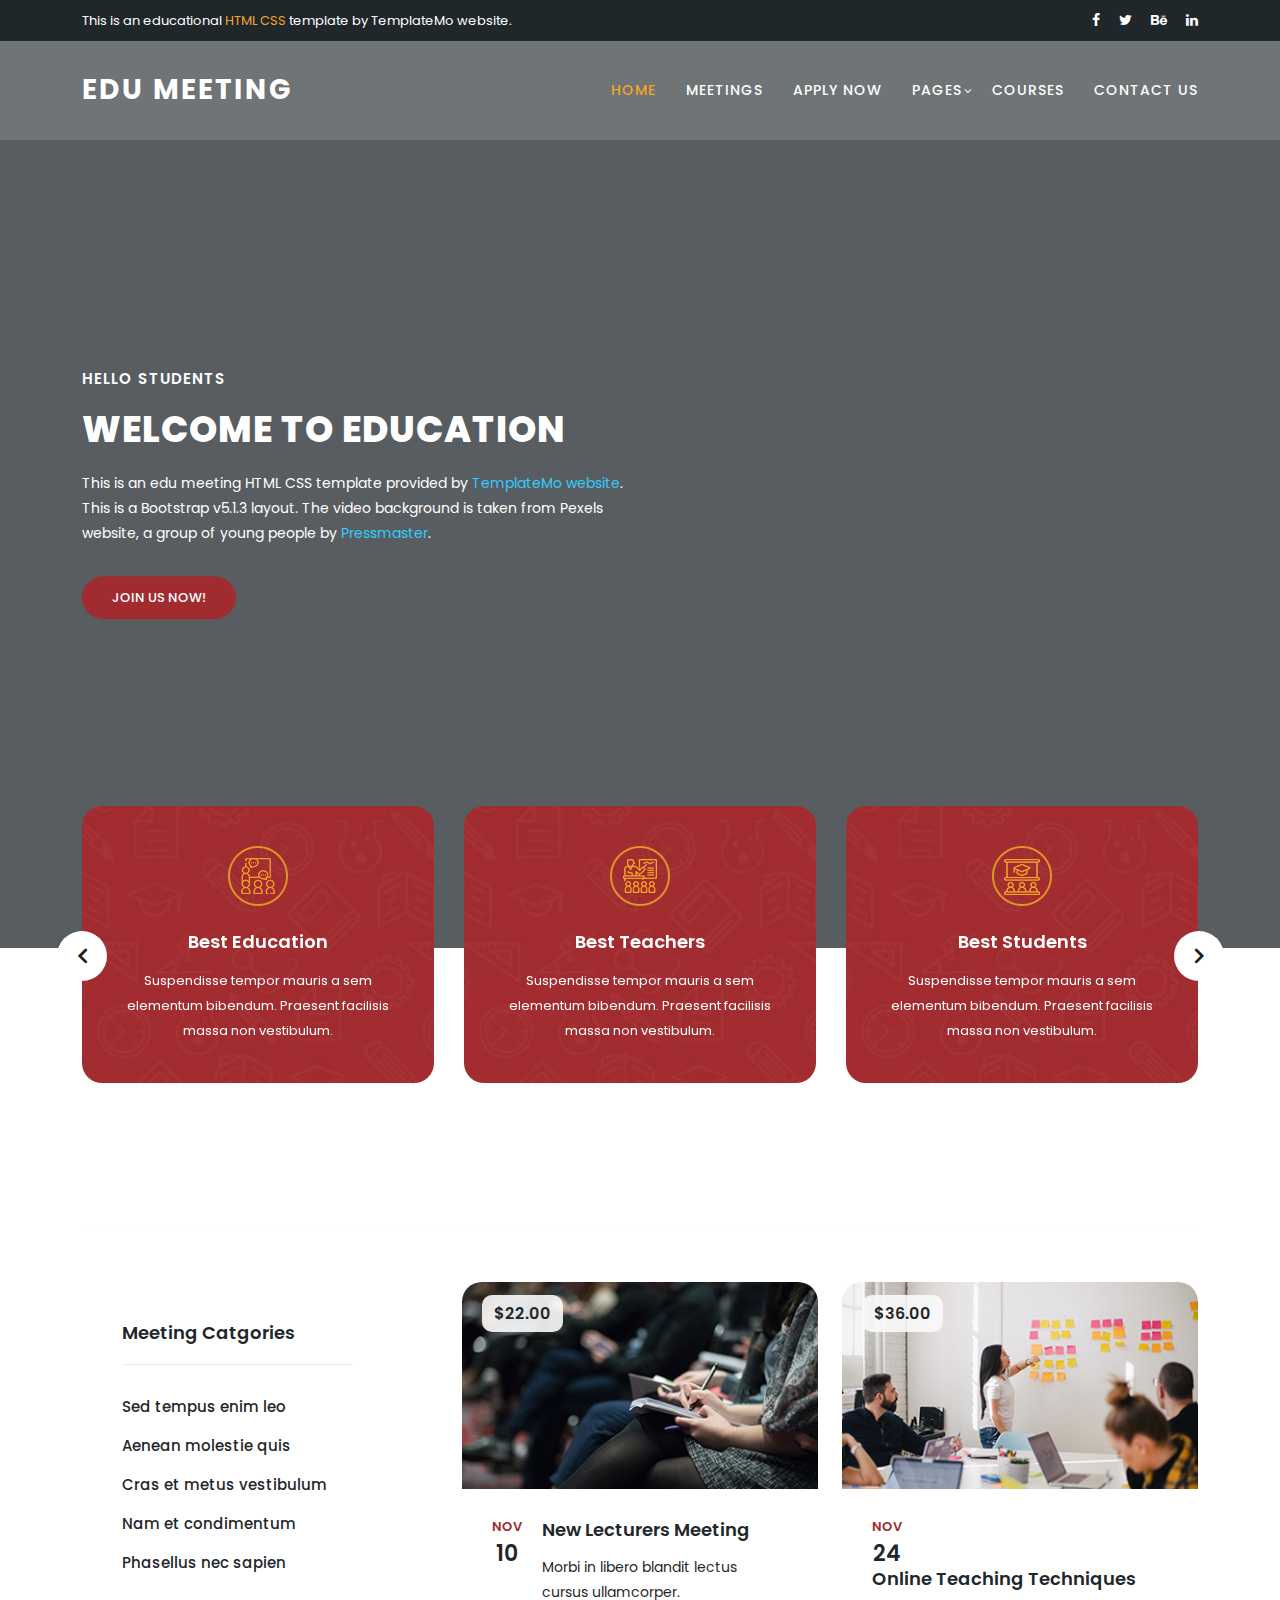
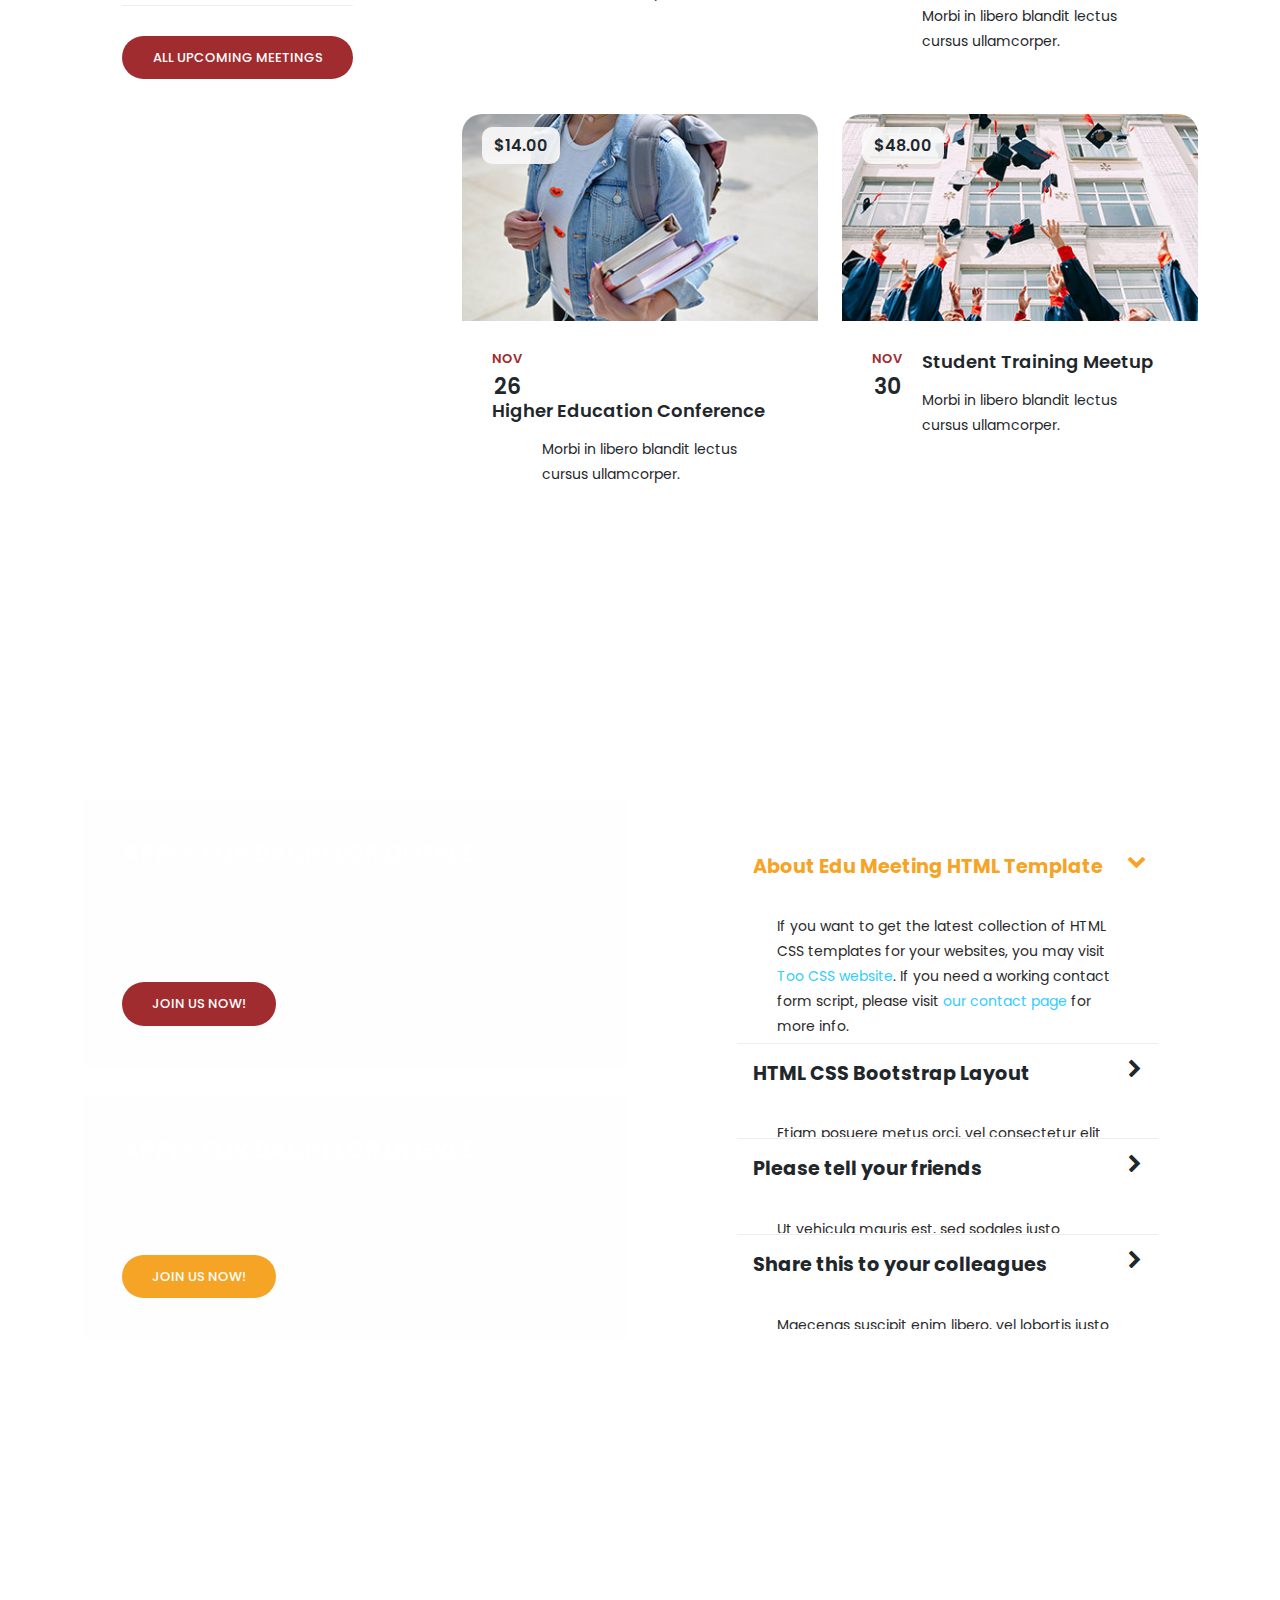
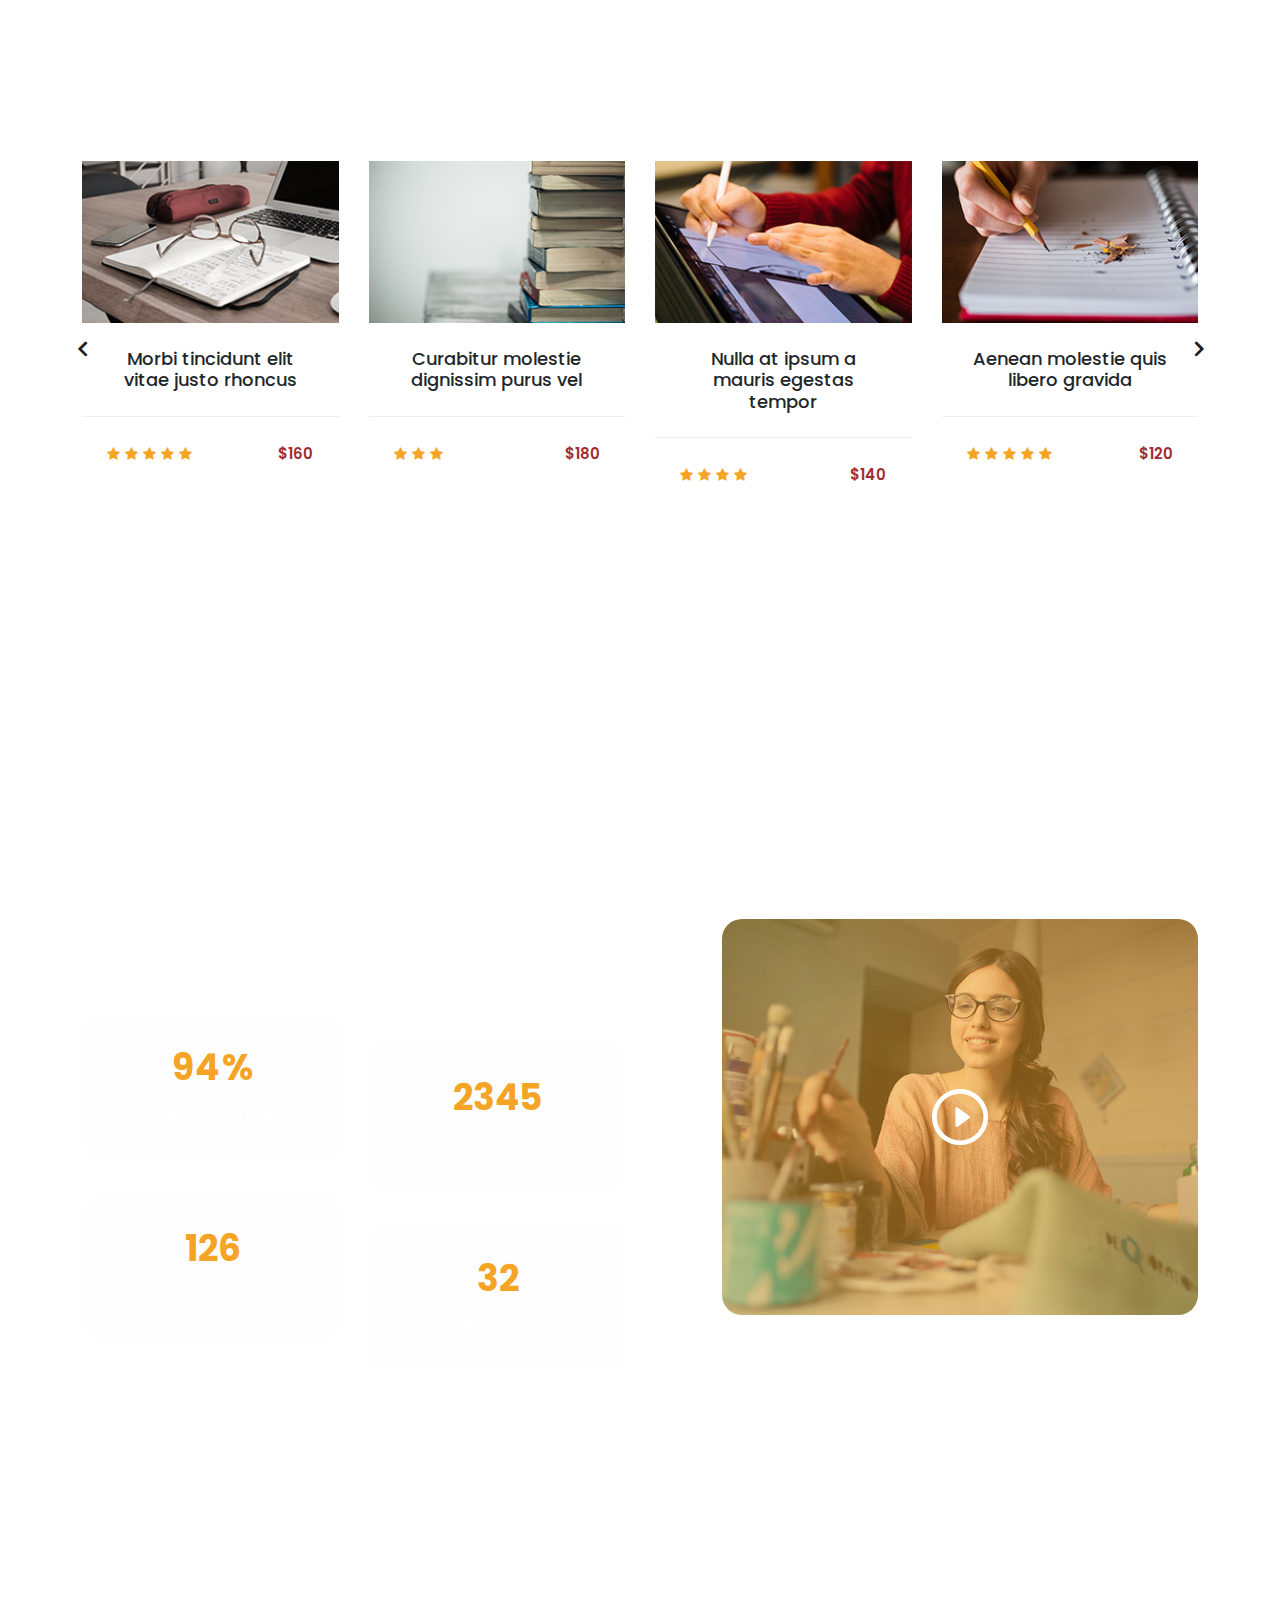
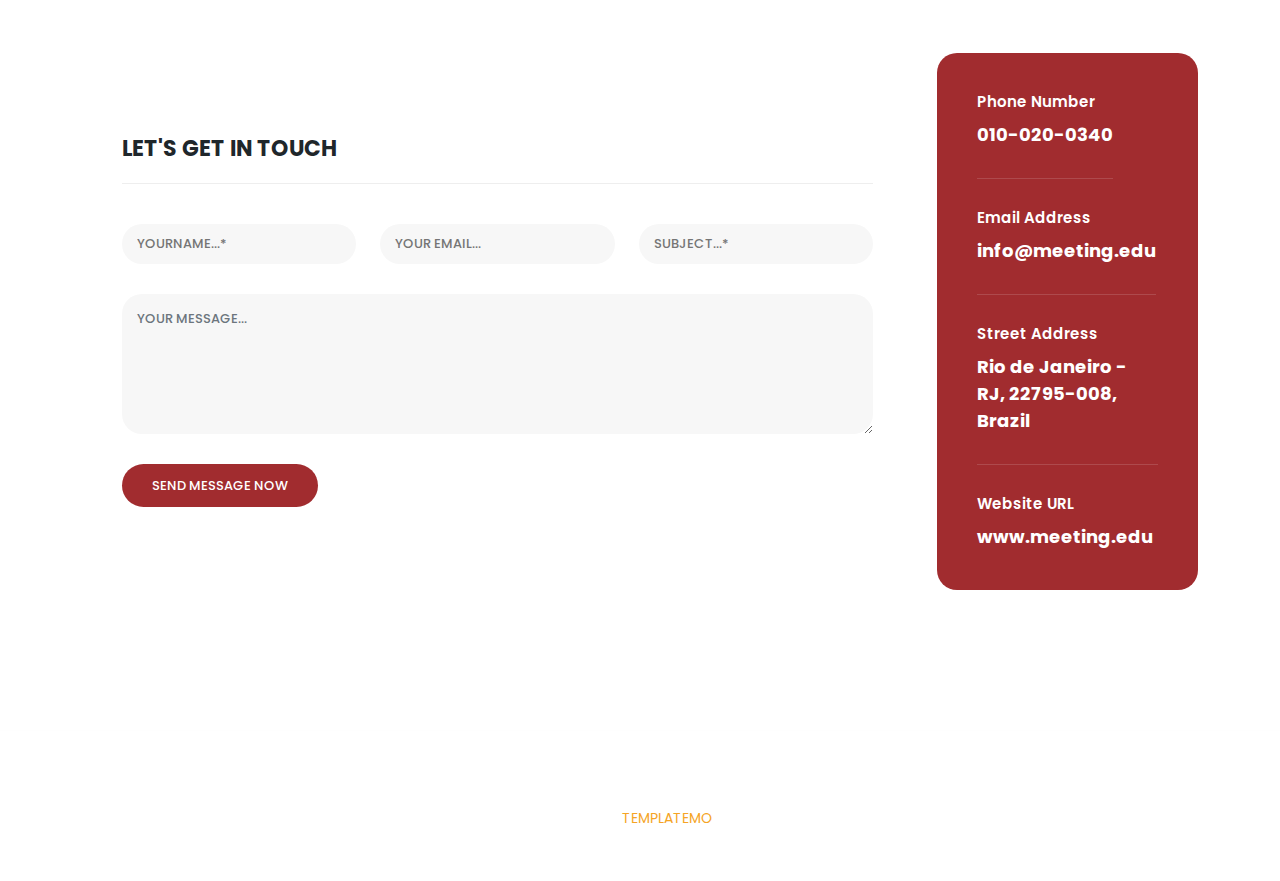
==== index.html @ bbaeaa60 "premier" ====
<!DOCTYPE html>
<html lang="en">

  <head>

    <meta charset="utf-8">
    <meta name="viewport" content="width=device-width, initial-scale=1, shrink-to-fit=no">
    <meta name="description" content="">
    <meta name="author" content="TemplateMo">
    <link href="https://fonts.googleapis.com/css?family=Poppins:100,200,300,400,500,600,700,800,900" rel="stylesheet">

    <title>Education Meeting HTML5 Template</title>

    <!-- Bootstrap core CSS -->
    <link href="vendor/bootstrap/css/bootstrap.min.css" rel="stylesheet">


    <!-- Additional CSS Files -->
    <link rel="stylesheet" href="assets/css/fontawesome.css">
    <link rel="stylesheet" href="assets/css/templatemo-edu-meeting.css">
    <link rel="stylesheet" href="assets/css/owl.css">
    <link rel="stylesheet" href="assets/css/lightbox.css">
<!--

TemplateMo 569 Edu Meeting

https://templatemo.com/tm-569-edu-meeting

-->
  </head>

<body>

  <!-- Sub Header -->
  <div class="sub-header">
    <div class="container">
      <div class="row">
        <div class="col-lg-8 col-sm-8">
          <div class="left-content">
            <p>This is an educational <em>HTML CSS</em> template by TemplateMo website.</p>
          </div>
        </div>
        <div class="col-lg-4 col-sm-4">
          <div class="right-icons">
            <ul>
              <li><a href="#"><i class="fa fa-facebook"></i></a></li>
              <li><a href="#"><i class="fa fa-twitter"></i></a></li>
              <li><a href="#"><i class="fa fa-behance"></i></a></li>
              <li><a href="#"><i class="fa fa-linkedin"></i></a></li>
            </ul>
          </div>
        </div>
      </div>
    </div>
  </div>

  <!-- ***** Header Area Start ***** -->
  <header class="header-area header-sticky">
      <div class="container">
          <div class="row">
              <div class="col-12">
                  <nav class="main-nav">
                      <!-- ***** Logo Start ***** -->
                      <a href="index.html" class="logo">
                          Edu Meeting
                      </a>
                      <!-- ***** Logo End ***** -->
                      <!-- ***** Menu Start ***** -->
                      <ul class="nav">
                          <li class="scroll-to-section"><a href="#top" class="active">Home</a></li>
                          <li><a href="meetings.html">Meetings</a></li>
                          <li class="scroll-to-section"><a href="#apply">Apply Now</a></li>
                          <li class="has-sub">
                              <a href="javascript:void(0)">Pages</a>
                              <ul class="sub-menu">
                                  <li><a href="meetings.html">Upcoming Meetings</a></li>
                                  <li><a href="meeting-details.html">Meeting Details</a></li>
                              </ul>
                          </li>
                          <li class="scroll-to-section"><a href="#courses">Courses</a></li> 
                          <li class="scroll-to-section"><a href="#contact">Contact Us</a></li> 
                      </ul>        
                      <a class='menu-trigger'>
                          <span>Menu</span>
                      </a>
                      <!-- ***** Menu End ***** -->
                  </nav>
              </div>
          </div>
      </div>
  </header>
  <!-- ***** Header Area End ***** -->

  <!-- ***** Main Banner Area Start ***** -->
  <section class="section main-banner" id="top" data-section="section1">
      <video autoplay muted loop id="bg-video">
          <source src="assets/images/course-video.mp4" type="video/mp4" />
      </video>

      <div class="video-overlay header-text">
          <div class="container">
            <div class="row">
              <div class="col-lg-12">
                <div class="caption">
              <h6>Hello Students</h6>
              <h2>Welcome to Education</h2>
              <p>This is an edu meeting HTML CSS template provided by <a rel="nofollow" href="https://templatemo.com/page/1" target="_blank">TemplateMo website</a>. This is a Bootstrap v5.1.3 layout. The video background is taken from Pexels website, a group of young people by <a rel="nofollow" href="https://www.pexels.com/@pressmaster" target="_blank">Pressmaster</a>.</p>
              <div class="main-button-red">
                  <div class="scroll-to-section"><a href="#contact">Join Us Now!</a></div>
              </div>
          </div>
              </div>
            </div>
          </div>
      </div>
  </section>
  <!-- ***** Main Banner Area End ***** -->

  <section class="services">
    <div class="container">
      <div class="row">
        <div class="col-lg-12">
          <div class="owl-service-item owl-carousel">
          
            <div class="item">
              <div class="icon">
                <img src="assets/images/service-icon-01.png" alt="">
              </div>
              <div class="down-content">
                <h4>Best Education</h4>
                <p>Suspendisse tempor mauris a sem elementum bibendum. Praesent facilisis massa non vestibulum.</p>
              </div>
            </div>
            
            <div class="item">
              <div class="icon">
                <img src="assets/images/service-icon-02.png" alt="">
              </div>
              <div class="down-content">
                <h4>Best Teachers</h4>
                <p>Suspendisse tempor mauris a sem elementum bibendum. Praesent facilisis massa non vestibulum.</p>
              </div>
            </div>
            
            <div class="item">
              <div class="icon">
                <img src="assets/images/service-icon-03.png" alt="">
              </div>
              <div class="down-content">
                <h4>Best Students</h4>
                <p>Suspendisse tempor mauris a sem elementum bibendum. Praesent facilisis massa non vestibulum.</p>
              </div>
            </div>
            
            <div class="item">
              <div class="icon">
                <img src="assets/images/service-icon-02.png" alt="">
              </div>
              <div class="down-content">
                <h4>Online Meeting</h4>
                <p>Suspendisse tempor mauris a sem elementum bibendum. Praesent facilisis massa non vestibulum.</p>
              </div>
            </div>
            
            <div class="item">
              <div class="icon">
                <img src="assets/images/service-icon-03.png" alt="">
              </div>
              <div class="down-content">
                <h4>Best Networking</h4>
                <p>Suspendisse tempor mauris a sem elementum bibendum. Praesent facilisis massa non vestibulum.</p>
              </div>
            </div>
            
          </div>
        </div>
      </div>
    </div>
  </section>

  <section class="upcoming-meetings" id="meetings">
    <div class="container">
      <div class="row">
        <div class="col-lg-12">
          <div class="section-heading">
            <h2>Upcoming Meetings</h2>
          </div>
        </div>
        <div class="col-lg-4">
          <div class="categories">
            <h4>Meeting Catgories</h4>
            <ul>
              <li><a href="#">Sed tempus enim leo</a></li>
              <li><a href="#">Aenean molestie quis</a></li>
              <li><a href="#">Cras et metus vestibulum</a></li>
              <li><a href="#">Nam et condimentum</a></li>
              <li><a href="#">Phasellus nec sapien</a></li>
            </ul>
            <div class="main-button-red">
              <a href="meetings.html">All Upcoming Meetings</a>
            </div>
          </div>
        </div>
        <div class="col-lg-8">
          <div class="row">
            <div class="col-lg-6">
              <div class="meeting-item">
                <div class="thumb">
                  <div class="price">
                    <span>$22.00</span>
                  </div>
                  <a href="meeting-details.html"><img src="assets/images/meeting-01.jpg" alt="New Lecturer Meeting"></a>
                </div>
                <div class="down-content">
                  <div class="date">
                    <h6>Nov <span>10</span></h6>
                  </div>
                  <a href="meeting-details.html"><h4>New Lecturers Meeting</h4></a>
                  <p>Morbi in libero blandit lectus<br>cursus ullamcorper.</p>
                </div>
              </div>
            </div>
            <div class="col-lg-6">
              <div class="meeting-item">
                <div class="thumb">
                  <div class="price">
                    <span>$36.00</span>
                  </div>
                  <a href="meeting-details.html"><img src="assets/images/meeting-02.jpg" alt="Online Teaching"></a>
                </div>
                <div class="down-content">
                  <div class="date">
                    <h6>Nov <span>24</span></h6>
                  </div>
                  <a href="meeting-details.html"><h4>Online Teaching Techniques</h4></a>
                  <p>Morbi in libero blandit lectus<br>cursus ullamcorper.</p>
                </div>
              </div>
            </div>
            <div class="col-lg-6">
              <div class="meeting-item">
                <div class="thumb">
                  <div class="price">
                    <span>$14.00</span>
                  </div>
                  <a href="meeting-details.html"><img src="assets/images/meeting-03.jpg" alt="Higher Education"></a>
                </div>
                <div class="down-content">
                  <div class="date">
                    <h6>Nov <span>26</span></h6>
                  </div>
                  <a href="meeting-details.html"><h4>Higher Education Conference</h4></a>
                  <p>Morbi in libero blandit lectus<br>cursus ullamcorper.</p>
                </div>
              </div>
            </div>
            <div class="col-lg-6">
              <div class="meeting-item">
                <div class="thumb">
                  <div class="price">
                    <span>$48.00</span>
                  </div>
                  <a href="meeting-details.html"><img src="assets/images/meeting-04.jpg" alt="Student Training"></a>
                </div>
                <div class="down-content">
                  <div class="date">
                    <h6>Nov <span>30</span></h6>
                  </div>
                  <a href="meeting-details.html"><h4>Student Training Meetup</h4></a>
                  <p>Morbi in libero blandit lectus<br>cursus ullamcorper.</p>
                </div>
              </div>
            </div>
          </div>
        </div>
      </div>
    </div>
  </section>

  <section class="apply-now" id="apply">
    <div class="container">
      <div class="row">
        <div class="col-lg-6 align-self-center">
          <div class="row">
            <div class="col-lg-12">
              <div class="item">
                <h3>APPLY FOR BACHELOR DEGREE</h3>
                <p>You are allowed to use this edu meeting CSS template for your school or university or business. You can feel free to modify or edit this layout.</p>
                <div class="main-button-red">
                  <div class="scroll-to-section"><a href="#contact">Join Us Now!</a></div>
              </div>
              </div>
            </div>
            <div class="col-lg-12">
              <div class="item">
                <h3>APPLY FOR BACHELOR DEGREE</h3>
                <p>You are not allowed to redistribute the template ZIP file on any other template website. Please contact us for more information.</p>
                <div class="main-button-yellow">
                  <div class="scroll-to-section"><a href="#contact">Join Us Now!</a></div>
              </div>
              </div>
            </div>
          </div>
        </div>
        <div class="col-lg-6">
          <div class="accordions is-first-expanded">
            <article class="accordion">
                <div class="accordion-head">
                    <span>About Edu Meeting HTML Template</span>
                    <span class="icon">
                        <i class="icon fa fa-chevron-right"></i>
                    </span>
                </div>
                <div class="accordion-body">
                    <div class="content">
                        <p>If you want to get the latest collection of HTML CSS templates for your websites, you may visit <a rel="nofollow" href="https://www.toocss.com/" target="_blank">Too CSS website</a>. If you need a working contact form script, please visit <a href="https://templatemo.com/contact" target="_parent">our contact page</a> for more info.</p>
                    </div>
                </div>
            </article>
            <article class="accordion">
                <div class="accordion-head">
                    <span>HTML CSS Bootstrap Layout</span>
                    <span class="icon">
                        <i class="icon fa fa-chevron-right"></i>
                    </span>
                </div>
                <div class="accordion-body">
                    <div class="content">
                        <p>Etiam posuere metus orci, vel consectetur elit imperdiet eu. Cras ipsum magna, maximus at semper sit amet, eleifend eget neque. Nunc facilisis quam purus, sed vulputate augue interdum vitae. Aliquam a elit massa.<br><br>
                        Nulla malesuada elit lacus, ac ultricies massa varius sed. Etiam eu metus eget nibh consequat aliquet. Proin fringilla, quam at euismod porttitor, odio odio tempus ligula, ut feugiat ex erat nec mauris. Donec viverra velit eget lectus sollicitudin tincidunt.</p>
                    </div>
                </div>
            </article>
            <article class="accordion">
                <div class="accordion-head">
                    <span>Please tell your friends</span>
                    <span class="icon">
                        <i class="icon fa fa-chevron-right"></i>
                    </span>
                </div>
                <div class="accordion-body">
                    <div class="content">
                        <p>Ut vehicula mauris est, sed sodales justo rhoncus eu. Morbi porttitor quam velit, at ullamcorper justo suscipit sit amet. Quisque at suscipit mi, non efficitur velit.<br><br>
                        Cras et tortor semper, placerat eros sit amet, porta est. Mauris porttitor sapien et quam volutpat luctus. Nullam sodales ipsum ac neque ultricies varius.</p>
                    </div>
                </div>
            </article>
            <article class="accordion last-accordion">
                <div class="accordion-head">
                    <span>Share this to your colleagues</span>
                    <span class="icon">
                        <i class="icon fa fa-chevron-right"></i>
                    </span>
                </div>
                <div class="accordion-body">
                    <div class="content">
                        <p>Maecenas suscipit enim libero, vel lobortis justo condimentum id. Interdum et malesuada fames ac ante ipsum primis in faucibus.<br><br>
                        Sed eleifend metus sit amet magna tristique, posuere laoreet arcu semper. Nulla pellentesque ut tortor sit amet maximus. In eu libero ullamcorper, semper nisi quis, convallis nisi.</p>
                    </div>
                </div>
            </article>
        </div>
        </div>
      </div>
    </div>
  </section>

  <section class="our-courses" id="courses">
    <div class="container">
      <div class="row">
        <div class="col-lg-12">
          <div class="section-heading">
            <h2>Our Popular Courses</h2>
          </div>
        </div>
        <div class="col-lg-12">
          <div class="owl-courses-item owl-carousel">
            <div class="item">
              <img src="assets/images/course-01.jpg" alt="Course One">
              <div class="down-content">
                <h4>Morbi tincidunt elit vitae justo rhoncus</h4>
                <div class="info">
                  <div class="row">
                    <div class="col-8">
                      <ul>
                        <li><i class="fa fa-star"></i></li>
                        <li><i class="fa fa-star"></i></li>
                        <li><i class="fa fa-star"></i></li>
                        <li><i class="fa fa-star"></i></li>
                        <li><i class="fa fa-star"></i></li>
                      </ul>
                    </div>
                    <div class="col-4">
                       <span>$160</span>
                    </div>
                  </div>
                </div>
              </div>
            </div>
            <div class="item">
              <img src="assets/images/course-02.jpg" alt="Course Two">
              <div class="down-content">
                <h4>Curabitur molestie dignissim purus vel</h4>
                <div class="info">
                  <div class="row">
                    <div class="col-8">
                      <ul>
                        <li><i class="fa fa-star"></i></li>
                        <li><i class="fa fa-star"></i></li>
                        <li><i class="fa fa-star"></i></li>
                      </ul>
                    </div>
                    <div class="col-4">
                       <span>$180</span>
                    </div>
                  </div>
                </div>
              </div>
            </div>
            <div class="item">
              <img src="assets/images/course-03.jpg" alt="">
              <div class="down-content">
                <h4>Nulla at ipsum a mauris egestas tempor</h4>
                <div class="info">
                  <div class="row">
                    <div class="col-8">
                      <ul>
                        <li><i class="fa fa-star"></i></li>
                        <li><i class="fa fa-star"></i></li>
                        <li><i class="fa fa-star"></i></li>
                        <li><i class="fa fa-star"></i></li>
                      </ul>
                    </div>
                    <div class="col-4">
                       <span>$140</span>
                    </div>
                  </div>
                </div>
              </div>
            </div>
            <div class="item">
              <img src="assets/images/course-04.jpg" alt="">
              <div class="down-content">
                <h4>Aenean molestie quis libero gravida</h4>
                <div class="info">
                  <div class="row">
                    <div class="col-8">
                      <ul>
                        <li><i class="fa fa-star"></i></li>
                        <li><i class="fa fa-star"></i></li>
                        <li><i class="fa fa-star"></i></li>
                        <li><i class="fa fa-star"></i></li>
                        <li><i class="fa fa-star"></i></li>
                      </ul>
                    </div>
                    <div class="col-4">
                       <span>$120</span>
                    </div>
                  </div>
                </div>
              </div>
            </div>
            <div class="item">
              <img src="assets/images/course-01.jpg" alt="">
              <div class="down-content">
                <h4>Lorem ipsum dolor sit amet adipiscing elit</h4>
                <div class="info">
                  <div class="row">
                    <div class="col-8">
                      <ul>
                        <li><i class="fa fa-star"></i></li>
                        <li><i class="fa fa-star"></i></li>
                        <li><i class="fa fa-star"></i></li>
                        <li><i class="fa fa-star"></i></li>
                        <li><i class="fa fa-star"></i></li>
                      </ul>
                    </div>
                    <div class="col-4">
                       <span>$250</span>
                    </div>
                  </div>
                </div>
              </div>
            </div>
            <div class="item">
              <img src="assets/images/course-02.jpg" alt="">
              <div class="down-content">
                <h4>TemplateMo is the best website for Free CSS</h4>
                <div class="info">
                  <div class="row">
                    <div class="col-8">
                      <ul>
                        <li><i class="fa fa-star"></i></li>
                        <li><i class="fa fa-star"></i></li>
                        <li><i class="fa fa-star"></i></li>
                        <li><i class="fa fa-star"></i></li>
                        <li><i class="fa fa-star"></i></li>
                      </ul>
                    </div>
                    <div class="col-4">
                       <span>$270</span>
                    </div>
                  </div>
                </div>
              </div>
            </div>
            <div class="item">
              <img src="assets/images/course-03.jpg" alt="">
              <div class="down-content">
                <h4>Web Design Templates at your finger tips</h4>
                <div class="info">
                  <div class="row">
                    <div class="col-8">
                      <ul>
                        <li><i class="fa fa-star"></i></li>
                        <li><i class="fa fa-star"></i></li>
                        <li><i class="fa fa-star"></i></li>
                        <li><i class="fa fa-star"></i></li>
                        <li><i class="fa fa-star"></i></li>
                      </ul>
                    </div>
                    <div class="col-4">
                       <span>$340</span>
                    </div>
                  </div>
                </div>
              </div>
            </div>
            <div class="item">
              <img src="assets/images/course-04.jpg" alt="">
              <div class="down-content">
                <h4>Please visit our website again</h4>
                <div class="info">
                  <div class="row">
                    <div class="col-8">
                      <ul>
                        <li><i class="fa fa-star"></i></li>
                        <li><i class="fa fa-star"></i></li>
                        <li><i class="fa fa-star"></i></li>
                        <li><i class="fa fa-star"></i></li>
                        <li><i class="fa fa-star"></i></li>
                      </ul>
                    </div>
                    <div class="col-4">
                       <span>$360</span>
                    </div>
                  </div>
                </div>
              </div>
            </div>
            <div class="item">
              <img src="assets/images/course-01.jpg" alt="">
              <div class="down-content">
                <h4>Responsive HTML Templates for you</h4>
                <div class="info">
                  <div class="row">
                    <div class="col-8">
                      <ul>
                        <li><i class="fa fa-star"></i></li>
                        <li><i class="fa fa-star"></i></li>
                        <li><i class="fa fa-star"></i></li>
                        <li><i class="fa fa-star"></i></li>
                        <li><i class="fa fa-star"></i></li>
                      </ul>
                    </div>
                    <div class="col-4">
                       <span>$400</span>
                    </div>
                  </div>
                </div>
              </div>
            </div>
            <div class="item">
              <img src="assets/images/course-02.jpg" alt="">
              <div class="down-content">
                <h4>Download Free CSS Layouts for your business</h4>
                <div class="info">
                  <div class="row">
                    <div class="col-8">
                      <ul>
                        <li><i class="fa fa-star"></i></li>
                        <li><i class="fa fa-star"></i></li>
                        <li><i class="fa fa-star"></i></li>
                        <li><i class="fa fa-star"></i></li>
                        <li><i class="fa fa-star"></i></li>
                      </ul>
                    </div>
                    <div class="col-4">
                       <span>$430</span>
                    </div>
                  </div>
                </div>
              </div>
            </div>
            <div class="item">
              <img src="assets/images/course-03.jpg" alt="">
              <div class="down-content">
                <h4>Morbi in libero blandit lectus cursus</h4>
                <div class="info">
                  <div class="row">
                    <div class="col-8">
                      <ul>
                        <li><i class="fa fa-star"></i></li>
                        <li><i class="fa fa-star"></i></li>
                        <li><i class="fa fa-star"></i></li>
                        <li><i class="fa fa-star"></i></li>
                        <li><i class="fa fa-star"></i></li>
                      </ul>
                    </div>
                    <div class="col-4">
                       <span>$480</span>
                    </div>
                  </div>
                </div>
              </div>
            </div>
            <div class="item">
              <img src="assets/images/course-04.jpg" alt="">
              <div class="down-content">
                <h4>Curabitur molestie dignissim purus</h4>
                <div class="info">
                  <div class="row">
                    <div class="col-8">
                      <ul>
                        <li><i class="fa fa-star"></i></li>
                        <li><i class="fa fa-star"></i></li>
                        <li><i class="fa fa-star"></i></li>
                        <li><i class="fa fa-star"></i></li>
                        <li><i class="fa fa-star"></i></li>
                      </ul>
                    </div>
                    <div class="col-4">
                       <span>$560</span>
                    </div>
                  </div>
                </div>
              </div>
            </div>
          </div>
        </div>
      </div>
    </div>
  </section>

  <section class="our-facts">
    <div class="container">
      <div class="row">
        <div class="col-lg-6">
          <div class="row">
            <div class="col-lg-12">
              <h2>A Few Facts About Our University</h2>
            </div>
            <div class="col-lg-6">
              <div class="row">
                <div class="col-12">
                  <div class="count-area-content percentage">
                    <div class="count-digit">94</div>
                    <div class="count-title">Succesed Students</div>
                  </div>
                </div>
                <div class="col-12">
                  <div class="count-area-content">
                    <div class="count-digit">126</div>
                    <div class="count-title">Current Teachers</div>
                  </div>
                </div>
              </div>
            </div>
            <div class="col-lg-6">
              <div class="row">
                <div class="col-12">
                  <div class="count-area-content new-students">
                    <div class="count-digit">2345</div>
                    <div class="count-title">New Students</div>
                  </div>
                </div> 
                <div class="col-12">
                  <div class="count-area-content">
                    <div class="count-digit">32</div>
                    <div class="count-title">Awards</div>
                  </div>
                </div>
              </div>
            </div>
          </div>
        </div> 
        <div class="col-lg-6 align-self-center">
          <div class="video">
            <a href="https://www.youtube.com/watch?v=HndV87XpkWg" target="_blank"><img src="assets/images/play-icon.png" alt=""></a>
          </div>
        </div>
      </div>
    </div>
  </section>

  <section class="contact-us" id="contact">
    <div class="container">
      <div class="row">
        <div class="col-lg-9 align-self-center">
          <div class="row">
            <div class="col-lg-12">
              <form id="contact" action="" method="post">
                <div class="row">
                  <div class="col-lg-12">
                    <h2>Let's get in touch</h2>
                  </div>
                  <div class="col-lg-4">
                    <fieldset>
                      <input name="name" type="text" id="name" placeholder="YOURNAME...*" required="">
                    </fieldset>
                  </div>
                  <div class="col-lg-4">
                    <fieldset>
                    <input name="email" type="text" id="email" pattern="[^ @]*@[^ @]*" placeholder="YOUR EMAIL..." required="">
                  </fieldset>
                  </div>
                  <div class="col-lg-4">
                    <fieldset>
                      <input name="subject" type="text" id="subject" placeholder="SUBJECT...*" required="">
                    </fieldset>
                  </div>
                  <div class="col-lg-12">
                    <fieldset>
                      <textarea name="message" type="text" class="form-control" id="message" placeholder="YOUR MESSAGE..." required=""></textarea>
                    </fieldset>
                  </div>
                  <div class="col-lg-12">
                    <fieldset>
                      <button type="submit" id="form-submit" class="button">SEND MESSAGE NOW</button>
                    </fieldset>
                  </div>
                </div>
              </form>
            </div>
          </div>
        </div>
        <div class="col-lg-3">
          <div class="right-info">
            <ul>
              <li>
                <h6>Phone Number</h6>
                <span>010-020-0340</span>
              </li>
              <li>
                <h6>Email Address</h6>
                <span>info@meeting.edu</span>
              </li>
              <li>
                <h6>Street Address</h6>
                <span>Rio de Janeiro - RJ, 22795-008, Brazil</span>
              </li>
              <li>
                <h6>Website URL</h6>
                <span>www.meeting.edu</span>
              </li>
            </ul>
          </div>
        </div>
      </div>
    </div>
    <div class="footer">
      <p>Copyright © 2022 Edu Meeting Co., Ltd. All Rights Reserved. 
          <br>Design: <a href="https://templatemo.com" target="_parent" title="free css templates">TemplateMo</a></p>
    </div>
  </section>

  <!-- Scripts -->
  <!-- Bootstrap core JavaScript -->
    <script src="vendor/jquery/jquery.min.js"></script>
    <script src="vendor/bootstrap/js/bootstrap.bundle.min.js"></script>

    <script src="assets/js/isotope.min.js"></script>
    <script src="assets/js/owl-carousel.js"></script>
    <script src="assets/js/lightbox.js"></script>
    <script src="assets/js/tabs.js"></script>
    <script src="assets/js/video.js"></script>
    <script src="assets/js/slick-slider.js"></script>
    <script src="assets/js/custom.js"></script>
    <script>
        //according to loftblog tut
        $('.nav li:first').addClass('active');

        var showSection = function showSection(section, isAnimate) {
          var
          direction = section.replace(/#/, ''),
          reqSection = $('.section').filter('[data-section="' + direction + '"]'),
          reqSectionPos = reqSection.offset().top - 0;

          if (isAnimate) {
            $('body, html').animate({
              scrollTop: reqSectionPos },
            800);
          } else {
            $('body, html').scrollTop(reqSectionPos);
          }

        };

        var checkSection = function checkSection() {
          $('.section').each(function () {
            var
            $this = $(this),
            topEdge = $this.offset().top - 80,
            bottomEdge = topEdge + $this.height(),
            wScroll = $(window).scrollTop();
            if (topEdge < wScroll && bottomEdge > wScroll) {
              var
              currentId = $this.data('section'),
              reqLink = $('a').filter('[href*=\\#' + currentId + ']');
              reqLink.closest('li').addClass('active').
              siblings().removeClass('active');
            }
          });
        };

        $('.main-menu, .responsive-menu, .scroll-to-section').on('click', 'a', function (e) {
          e.preventDefault();
          showSection($(this).attr('href'), true);
        });

        $(window).scroll(function () {
          checkSection();
        });
    </script>
</body>

</body>
</html>
---- assets/css/templatemo-edu-meeting.css ----
/*

TemplateMo 569 Edu Meeting

https://templatemo.com/tm-569-edu-meeting

*/

/* ---------------------------------------------
Table of contents
------------------------------------------------
01. font & reset css
02. reset
03. global styles
04. header
05. banner
06. features
07. testimonials
08. contact
09. footer
10. preloader
11. search
12. portfolio

--------------------------------------------- */
/* 
---------------------------------------------
font & reset css
--------------------------------------------- 
*/
@import url("https://fonts.googleapis.com/css?family=Poppins:100,200,300,400,500,600,700,800,900");
/* 
---------------------------------------------
reset
--------------------------------------------- 
*/
html, body, div, span, applet, object, iframe, h1, h2, h3, h4, h5, h6, p, blockquote, div
pre, a, abbr, acronym, address, big, cite, code, del, dfn, em, font, img, ins, kbd, q,
s, samp, small, strike, strong, sub, sup, tt, var, b, u, i, center, dl, dt, dd, ol, ul, li,
figure, header, nav, section, article, aside, footer, figcaption {
  margin: 0;
  padding: 0;
  border: 0;
  outline: 0;
}

.clearfix:after {
  content: ".";
  display: block;
  clear: both;
  visibility: hidden;
  line-height: 0;
  height: 0;
}

.clearfix {
  display: inline-block;
}

html[xmlns] .clearfix {
  display: block;
}

* html .clearfix {
  height: 1%;
}

ul, li {
  padding: 0;
  margin: 0;
  list-style: none;
}

header, nav, section, article, aside, footer, hgroup {
  display: block;
}

* {
  box-sizing: border-box;
}

html, body {
  font-family: 'Poppins', sans-serif;
  font-weight: 400;
  background-color: #fff;
  font-size: 16px;
  -ms-text-size-adjust: 100%;
  -webkit-font-smoothing: antialiased;
  -moz-osx-font-smoothing: grayscale;
}

a {
  text-decoration: none !important;
  color: #3CF;
}

a:hover {
	color: #FC3;
}

h1, h2, h3, h4, h5, h6 {
  margin-top: 0px;
  margin-bottom: 0px;
}

ul {
  margin-bottom: 0px;
}

p {
  font-size: 14px;
  line-height: 25px;
  color: #2a2a2a;
}

img {
  width: 100%;
  overflow: hidden;
}

/* 
---------------------------------------------
global styles
--------------------------------------------- 
*/
html,
body {
  background: #fff;
  font-family: 'Poppins', sans-serif;
}

::selection {
  background: #f5a425;
  color: #fff;
}

::-moz-selection {
  background: #f5a425;
  color: #fff;
}

@media (max-width: 991px) {
  html, body {
    overflow-x: hidden;
  }
  .mobile-top-fix {
    margin-top: 30px;
    margin-bottom: 0px;
  }
  .mobile-bottom-fix {
    margin-bottom: 30px;
  }
  .mobile-bottom-fix-big {
    margin-bottom: 60px;
  }
}

.main-button-red a {
  font-size: 13px;
  color: #fff;
  background-color: #a12c2f;
  padding: 12px 30px;
  display: inline-block;
  border-radius: 22px;
  font-weight: 500;
  text-transform: uppercase;
  transition: all .3s;
}

.main-button-red a:hover {
  opacity: 0.9;
}

.main-button-yellow a {
  font-size: 13px;
  color: #fff;
  background-color: #f5a425;
  padding: 12px 30px;
  display: inline-block;
  border-radius: 22px;
  font-weight: 500;
  text-transform: uppercase;
  transition: all .3s;
}

.main-button-yellow a:hover {
  opacity: 0.9;
}

.section-heading h2 {
  line-height: 40px;
  margin-top: 0px;
  margin-bottom: 50px; 
  padding-bottom: 20px;
  border-bottom: 1px solid rgba(250,250,250,0.15);
  font-size: 22px;
  font-weight: 700;
  text-transform: uppercase;
  color: #fff;
}


/* 
---------------------------------------------
header
--------------------------------------------- 
*/

.sub-header {
  background-color: #1f272b;
  position: relative;
  z-index: 1111;
}

.sub-header .left-content p {
  color: #fff;
  padding: 8px 0px;
  font-size: 13px;
}

.sub-header .right-icons {
  text-align: right;
  padding: 8px 0px;
}

.sub-header .right-icons ul li {
  display: inline-block;
  margin-left: 15px;
}

.sub-header .right-icons ul li a {
  color: #fff;
  font-size: 14px;
  transition: all .3s;
}

.sub-header .right-icons ul li a:hover {
  color: #f5a425;
}

.sub-header .left-content p em {
   font-style: normal;
   color: #f5a425;
}

.background-header {
  background-color: #fff!important;
  height: 80px!important;
  position: fixed!important;
  top: 0!important;
  left: 0;
  right: 0;
  box-shadow: 0px 0px 10px rgba(0,0,0,0.15)!important;
}

.background-header .main-nav .nav li a {
  color: #1e1e1e!important;
}

.background-header .logo,
.background-header .main-nav .nav li a {
  color: #1e1e1e!important;
}

.background-header .main-nav .nav li:hover a {
  color: #fb5849!important;
}

.background-header .nav li a.active {
  color: #fb5849!important;
}

.header-area {
  background-color: rgba(250,250,250,0.15);
  position: absolute;
  top: 40px;
  left: 0;
  right: 0;
  z-index: 100;
  -webkit-transition: all .5s ease 0s;
  -moz-transition: all .5s ease 0s;
  -o-transition: all .5s ease 0s;
  transition: all .5s ease 0s;
}

.header-area .main-nav {
  min-height: 80px;
  background: transparent;
}

.header-area .main-nav .logo {
  line-height: 100px;
  color: #fff;
  font-size: 28px;
  font-weight: 700;
  text-transform: uppercase;
  letter-spacing: 2px;
  float: left;
  -webkit-transition: all 0.3s ease 0s;
  -moz-transition: all 0.3s ease 0s;
  -o-transition: all 0.3s ease 0s;
  transition: all 0.3s ease 0s;
}

.background-header .main-nav .logo {
  line-height: 75px;
}

.background-header .nav {
  margin-top: 20px !important;
}

.header-area .main-nav .nav {
  float: right;
  margin-top: 30px;
  margin-right: 0px;
  background-color: transparent;
  -webkit-transition: all 0.3s ease 0s;
  -moz-transition: all 0.3s ease 0s;
  -o-transition: all 0.3s ease 0s;
  transition: all 0.3s ease 0s;
  position: relative;
  z-index: 999;
}

.header-area .main-nav .nav li {
  padding-left: 15px;
  padding-right: 15px;
}

.header-area .main-nav .nav li:last-child {
  padding-right: 0px;
}

.header-area .main-nav .nav li a {
  display: block;
  font-weight: 500;
  font-size: 14px;
  text-transform: uppercase;
  color: #fff;
  -webkit-transition: all 0.3s ease 0s;
  -moz-transition: all 0.3s ease 0s;
  -o-transition: all 0.3s ease 0s;
  transition: all 0.3s ease 0s;
  height: 40px;
  line-height: 40px;
  border: transparent;
  letter-spacing: 1px;
}

.header-area .main-nav .nav li:hover a,
.header-area .main-nav .nav li a.active {
  color: #f5a425!important;
}

.background-header .main-nav .nav li:hover a,
.background-header .main-nav .nav li a.active {
  color: #f5a425!important;
  opacity: 1;
}

.header-area .main-nav .nav li.has-sub {
  position: relative;
  padding-right: 15px;
}

.header-area .main-nav .nav li.has-sub:after {
  font-family: FontAwesome;
  content: "\f107";
  font-size: 12px;
  color: #fff;
  position: absolute;
  right: 5px;
  top: 12px;
}

.background-header .main-nav .nav li.has-sub:after {
  color: #1e1e1e;
}

.header-area .main-nav .nav li.has-sub ul.sub-menu {
  position: absolute;
  width: 200px;
  box-shadow: 0 2px 28px 0 rgba(0, 0, 0, 0.06);
  overflow: hidden;
  top: 40px;
  opacity: 0;
  transition: all .3s;
  transform: translateY(+2em);
  visibility: hidden;
  z-index: -1;
}

.header-area .main-nav .nav li.has-sub ul.sub-menu li {
  margin-left: 0px;
  padding-left: 0px;
  padding-right: 0px;
}

.header-area .main-nav .nav li.has-sub ul.sub-menu li a {
  opacity: 1;
  display: block;
  background: #f7f7f7;
  color: #2a2a2a!important;
  padding-left: 20px;
  height: 40px;
  line-height: 40px;
  -webkit-transition: all 0.3s ease 0s;
  -moz-transition: all 0.3s ease 0s;
  -o-transition: all 0.3s ease 0s;
  transition: all 0.3s ease 0s;
  position: relative;
  font-size: 13px;
  font-weight: 400;
  border-bottom: 1px solid #eee;
}

.header-area .main-nav .nav li.has-sub ul li a:hover {
  background: #fff;
  color: #f5a425!important;
  padding-left: 25px;
}

.header-area .main-nav .nav li.has-sub ul li a:hover:before {
  width: 3px;
}

.header-area .main-nav .nav li.has-sub:hover ul.sub-menu {
  visibility: visible;
  opacity: 1;
  z-index: 1;
  transform: translateY(0%);
  transition-delay: 0s, 0s, 0.3s;
}

.header-area .main-nav .menu-trigger {
  cursor: pointer;
  display: block;
  position: absolute;
  top: 33px;
  width: 32px;
  height: 40px;
  text-indent: -9999em;
  z-index: 99;
  right: 40px;
  display: none;
}

.background-header .main-nav .menu-trigger {
  top: 23px;
}

.header-area .main-nav .menu-trigger span,
.header-area .main-nav .menu-trigger span:before,
.header-area .main-nav .menu-trigger span:after {
  -moz-transition: all 0.4s;
  -o-transition: all 0.4s;
  -webkit-transition: all 0.4s;
  transition: all 0.4s;
  background-color: #1e1e1e;
  display: block;
  position: absolute;
  width: 30px;
  height: 2px;
  left: 0;
}

.background-header .main-nav .menu-trigger span,
.background-header .main-nav .menu-trigger span:before,
.background-header .main-nav .menu-trigger span:after {
  background-color: #1e1e1e;
}

.header-area .main-nav .menu-trigger span:before,
.header-area .main-nav .menu-trigger span:after {
  -moz-transition: all 0.4s;
  -o-transition: all 0.4s;
  -webkit-transition: all 0.4s;
  transition: all 0.4s;
  background-color: #1e1e1e;
  display: block;
  position: absolute;
  width: 30px;
  height: 2px;
  left: 0;
  width: 75%;
}

.background-header .main-nav .menu-trigger span:before,
.background-header .main-nav .menu-trigger span:after {
  background-color: #1e1e1e;
}

.header-area .main-nav .menu-trigger span:before,
.header-area .main-nav .menu-trigger span:after {
  content: "";
}

.header-area .main-nav .menu-trigger span {
  top: 16px;
}

.header-area .main-nav .menu-trigger span:before {
  -moz-transform-origin: 33% 100%;
  -ms-transform-origin: 33% 100%;
  -webkit-transform-origin: 33% 100%;
  transform-origin: 33% 100%;
  top: -10px;
  z-index: 10;
}

.header-area .main-nav .menu-trigger span:after {
  -moz-transform-origin: 33% 0;
  -ms-transform-origin: 33% 0;
  -webkit-transform-origin: 33% 0;
  transform-origin: 33% 0;
  top: 10px;
}

.header-area .main-nav .menu-trigger.active span,
.header-area .main-nav .menu-trigger.active span:before,
.header-area .main-nav .menu-trigger.active span:after {
  background-color: transparent;
  width: 100%;
}

.header-area .main-nav .menu-trigger.active span:before {
  -moz-transform: translateY(6px) translateX(1px) rotate(45deg);
  -ms-transform: translateY(6px) translateX(1px) rotate(45deg);
  -webkit-transform: translateY(6px) translateX(1px) rotate(45deg);
  transform: translateY(6px) translateX(1px) rotate(45deg);
  background-color: #1e1e1e;
}

.background-header .main-nav .menu-trigger.active span:before {
  background-color: #1e1e1e;
}

.header-area .main-nav .menu-trigger.active span:after {
  -moz-transform: translateY(-6px) translateX(1px) rotate(-45deg);
  -ms-transform: translateY(-6px) translateX(1px) rotate(-45deg);
  -webkit-transform: translateY(-6px) translateX(1px) rotate(-45deg);
  transform: translateY(-6px) translateX(1px) rotate(-45deg);
  background-color: #1e1e1e;
}

.background-header .main-nav .menu-trigger.active span:after {
  background-color: #1e1e1e;
}

.header-area.header-sticky {
  min-height: 80px;
}

.header-area .nav {
  margin-top: 30px;
}

.header-area.header-sticky .nav li a.active {
  color: #f5a425;
}

@media (max-width: 1200px) {
  .header-area .main-nav .nav li {
    padding-left: 7px;
    padding-right: 7px;
  }
  .header-area .main-nav:before {
    display: none;
  }
}

@media (max-width: 767px) {
  .header-area .main-nav .logo {
    color: #1e1e1e;
  }
  .header-area.header-sticky .nav li a:hover,
  .header-area.header-sticky .nav li a.active {
    color: #f5a425!important;
    opacity: 1;
  }
  .header-area.header-sticky .nav li.search-icon a {
    width: 100%;
  }
  .header-area {
    background-color: #f7f7f7;
    padding: 0px 15px;
    height: 100px;
    box-shadow: none;
    text-align: center;
  }
  .header-area .container {
    padding: 0px;
  }
  .header-area .logo {
    margin-left: 30px;
  }
  .header-area .menu-trigger {
    display: block !important;
  }
  .header-area .main-nav {
    overflow: hidden;
  }
  .header-area .main-nav .nav {
    float: none;
    width: 100%;
    display: none;
    -webkit-transition: all 0s ease 0s;
    -moz-transition: all 0s ease 0s;
    -o-transition: all 0s ease 0s;
    transition: all 0s ease 0s;
    margin-left: 0px;
  }
  .header-area .main-nav .nav li:first-child {
    border-top: 1px solid #eee;
  }
  .header-area.header-sticky .nav {
    margin-top: 100px !important;
  }
  .header-area .main-nav .nav li {
    width: 100%;
    background: #fff;
    border-bottom: 1px solid #eee;
    padding-left: 0px !important;
    padding-right: 0px !important;
  }
  .header-area .main-nav .nav li a {
    height: 50px !important;
    line-height: 50px !important;
    padding: 0px !important;
    border: none !important;
    background: #f7f7f7 !important;
    color: #191a20 !important;
  }
  .header-area .main-nav .nav li a:hover {
    background: #eee !important;
    color: #f5a425!important;
  }
  .header-area .main-nav .nav li.has-sub ul.sub-menu {
    position: relative;
    visibility: inherit;
    opacity: 1;
    z-index: 1;
    transform: translateY(0%);
    top: 0px;
    width: 100%;
    box-shadow: none;
    height: 0px;
    transition: all 0s;
  }
  .header-area .main-nav .nav li.submenu ul li a {
    font-size: 12px;
    font-weight: 400;
  }
  .header-area .main-nav .nav li.submenu ul li a:hover:before {
    width: 0px;
  }
  .header-area .main-nav .nav li.has-sub ul.sub-menu {
    height: auto;
  }
  .header-area .main-nav .nav li.has-sub:after {
    color: #3B566E;
    right: 30px;
    font-size: 14px;
    top: 15px;
  }
  .header-area .main-nav .nav li.submenu:hover ul, .header-area .main-nav .nav li.submenu:focus ul {
    height: 0px;
  }
}

@media (min-width: 767px) {
  .header-area .main-nav .nav {
    display: flex !important;
  }
}


/* 
---------------------------------------------
banner
--------------------------------------------- 
*/

.main-banner {
  position: relative;
  max-height: 100%;
  overflow: hidden;
  margin-bottom: -7px;
}

#bg-video {
    min-width: 100%;
    min-height: 100vh;
    max-width: 100%;
    max-height: 100vh;
    object-fit: cover;
    z-index: -1;
}

#bg-video::-webkit-media-controls {
    display: none !important;
}

.video-overlay {
    position: absolute;
    background-color: rgba(31,39,43,0.75);
    top: 0;
    left: 0;
    bottom: 0;
    right: 0;
    width: 100%;
}

.main-banner .caption {
  position: absolute;
  top: 50%;
  transform: translateY(-50%);
}

.main-banner .caption h6 {
  margin-top: 0px;
  font-size: 15px;
  text-transform: uppercase;
  font-weight: 600;
  color: #fff;
  letter-spacing: 1px;
}

.main-banner .caption h2 {
  margin-top: 20px;
  margin-bottom: 20px;
  font-size: 36px;
  text-transform: uppercase;
  font-weight: 800;
  color: #fff;
  letter-spacing: 1px;
}

.main-banner .caption h2 em {
  font-style: normal;
  color: #f5a425;
  font-weight: 900;
}

.main-banner .caption p {
  color: #fff;
  font-size: 14px;
  max-width: 570px;
}

.main-banner .caption .main-button-red {
  margin-top: 30px;
}

@media screen and (max-width: 767px) {

  .main-banner .caption h6 {
    font-weight: 500;
  }

  .main-banner .caption h2 {
    font-size: 36px;
  }

}


/*
---------------------------------------------
services
---------------------------------------------
*/

.services {
  margin-top: -135px;
  position: absolute;
  width: 100%;
}

.services .item {
  background-image: url(../images/service-item-bg.jpg);
  background-repeat: no-repeat;
  background-size: cover;
  background-position: center center;
  border-radius: 20px;
  text-align: center;
  color: #fff;
  padding: 40px;
}

.services .item .icon {
  max-width: 60px;
  margin: 0 auto;
}

.services .item h4 {
  margin-top: 25px;
  margin-bottom: 15px;
  font-size: 18px;
  font-weight: 600;
}

.services .item p {
  color: #fff;
  font-size: 13px;
}

.services .owl-nav {
  display: inline-block !important;
  text-align: center;
  position: absolute;
  width: 100%;
  top: 50%;
  transform: translateY(-25px);
}
    
.services .owl-nav .owl-prev{
  margin-right: 10px;
  outline: none;
  position: absolute;
  left: -80px;
}

.services .owl-nav .owl-prev span,
.services .owl-nav .owl-next span {
  opacity: 0;
}

.services .owl-nav .owl-prev:before {
  display: inline-block;
  font-family: 'FontAwesome';
  color: #1e1e1e;
  font-size: 25px;
  font-weight: 700;
  content: '\f104';
  background-color: #fff;
  width: 50px;
  height: 50px;
  border-radius: 50%;
  line-height: 50px;
}

.services .owl-nav .owl-prev {
  opacity: 1;
  transition: all .5s;
}

.services .owl-nav .owl-prev:hover {
  opacity: 0.9;
}

.services .owl-nav .owl-next {
  opacity: 1;
  transition: all .5s;
}

.services .owl-nav .owl-next:hover {
  opacity: 0.9;
}

.services .owl-nav .owl-next{
  margin-left: 10px;
  outline: none;
  position: absolute;
  right: -85px;
}

.services .owl-nav .owl-next:before {
  display: inline-block;
  font-family: 'FontAwesome';
  color: #1e1e1e;
  font-size: 25px;
  font-weight: 700;
  content: '\f105';
  background-color: #fff;
  width: 50px;
  height: 50px;
  border-radius: 50%;
  line-height: 50px;
}


/*
---------------------------------------------
upcoming meetings
---------------------------------------------
*/

section.upcoming-meetings {
  background-image: url(../images/meetings-bg.jpg);
  background-position: center center;
  background-attachment: fixed;
  background-repeat: no-repeat;
  background-size: cover;
  padding-top: 230px;
  padding-bottom: 110px;
}

section.upcoming-meetings .section-heading {
  text-align: center;
}

section.upcoming-meetings .categories {
  background-color: #fff;
  border-radius: 20px;
  padding: 40px;
  margin-right: 45px;
}

section.upcoming-meetings .categories h4 {
  font-size: 18px;
  font-weight: 600;
  color: #1f272b;
  margin-bottom: 30px;
  padding-bottom: 20px;
  border-bottom: 1px solid #eee;
}

section.upcoming-meetings .categories ul li {
  display: inline-block;
  margin-bottom: 15px;
}

section.upcoming-meetings .categories ul li a {
  font-size: 15px;
  color: #1f272b;
  font-weight: 500;
  transition: all .3s;
}

section.upcoming-meetings .categories ul li a:hover {
  color: #a12c2f;
}

section.upcoming-meetings .categories .main-button-red {
  border-top: 1px solid #eee;
  padding-top: 30px;
  margin-top: 15px;
}

section.upcoming-meetings .categories .main-button-red a {
  width: 100%;
  text-align: center;
}

.meeting-item {
  margin-bottom: 30px;
}

.meeting-item .thumb {
  position: relative;
}

.meeting-item .thumb img {
  border-top-right-radius: 20px;
  border-top-left-radius: 20px;
}

.meeting-item .thumb .price {
  position: absolute;
  left: 20px;
  top: 20px;
}

.meeting-item .thumb .price span {
  font-size: 16px;
  color: #1f272b;
  font-weight: 600;
  background-color: rgba(250,250,250,0.9);
  padding: 7px 12px;
  border-radius: 10px;
}

.meeting-item .down-content {
  background-color: #fff;
  padding: 30px;
  border-bottom-right-radius: 20px;
  border-bottom-left-radius: 20px;
}

.meeting-item .down-content .date {
  float: left;
  text-align: center;
  display: inline-block;
  margin-right: 20px;
}

.meeting-item .down-content .date h6 {
  font-size: 13px;
  text-transform: uppercase;
  font-weight: 600;
  color: #a12c2f;
}

.meeting-item .down-content .date span {
  display: block;
  color: #1f272b;
  font-size: 22px;
  margin-top: 7px;
}

.meeting-item .down-content h4 {
  font-size: 18px;
  color: #1f272b;
  font-weight: 600;
  display: inline-block;
  margin-bottom: 15px;
}

.meeting-item .down-content p {
  margin-left: 50px;
  color: #1f272b;
  font-size: 14px;
}



/*
---------------------------------------------
apply now
---------------------------------------------
*/

section.apply-now {
  background-image: url(../images/apply-bg.jpg);
  background-position: center center;
  background-attachment: fixed;
  background-repeat: no-repeat;
  background-size: cover;
  padding: 140px 0px;
}

section.apply-now .item {
  background-color: rgba(250,250,250,0.15);
  padding: 40px;
  margin-bottom: 30px;
}

section.apply-now .item h3 {
  color: #fff;
  text-transform: uppercase;
  font-size: 24px;
  font-weight: 700;
  margin-bottom: 20px;
}

section.apply-now .item p {
  color: #fff;
  margin-bottom: 20px;
}

.accordions {
  border-radius: 20px;
  padding: 40px;
  background-color: #fff;
  margin-left: 45px;
}
.accordions .accordion {
  border-bottom: 1px solid #eee;
}
.accordions .last-accordion {
  border-bottom: none;
}
.accordion-head {
  padding: 20px;  
  font-size: 18px;
  font-weight: 700;
  color: #1f272b;
  cursor: pointer;
  transition: color 200ms ease-in-out;
  border-bottom: 1px solid #fff;
}
@media screen and (min-width: 768px) {
  .accordion-head {
    padding: 1rem;
    font-size: 1.2rem;
  }
}
.accordion-head .icon {
  float: right;
  transition: transform 200ms ease-in-out;
}
.accordion-head.is-open {
  color: #f5a425;
  border-bottom: none;
}
.accordion-head.is-open .icon {
  transform: rotate(45deg);
}
.accordion-body {
  overflow: hidden;
  height: 0;
  transition: height 300ms ease-in-out;
  border-bottom: 1px solid #fff;
}
.accordion-body > .content {
  padding: 20px;
  padding-top: 0;
}


/* 
---------------------------------------------
courses
--------------------------------------------- 
*/

section.our-courses {
  background-image: url(../images/meetings-bg.jpg);
  background-position: center center;
  background-attachment: fixed;
  background-repeat: no-repeat;
  background-size: cover;
  padding-top: 140px;
  padding-bottom: 130px;
}

.our-courses .item .down-content {
  background-color: #fff;
}

.our-courses .item .down-content h4 {
  padding: 25px;
  font-size: 18px;
  color: #1f272b;
  text-align: center; 
  border-bottom: 1px solid #eee;
}

.our-courses .item .down-content .info {
  padding: 25px;
}

.our-courses .item .down-content .info ul li {
  display: inline-block;
  margin-right: 1px;
}

.our-courses .item .down-content .info ul li i {
  color: #f5a425;
  font-size: 14px;
}

.our-courses .item .down-content .info span {
  color: #a12c2f;
  font-size: 15px;
  font-weight: 600;
  text-align: right;
  display: inline-block;
  width: 100%;
}

.our-courses .owl-nav {
  text-align: center;
  position: absolute;
  width: 100%;
  top: 50%;
  transform: translateY(-45px);
}

.our-courses .owl-dots {
  display: inline-block;
  text-align: center;
  width: 100%;
  margin-top: 40px;
}

.our-courses .owl-dots .owl-dot {
  transition: all .5s;
  width: 7px;
  height: 7px;
  background-color: #fff;
  margin: 0px 5px;
  border-radius: 50%;
  outline: none;
}

.our-courses .owl-dots .active {
  width: 24px;
  height: 8px;
  border-radius: 4px;
}
    
.our-courses .owl-nav .owl-prev{
  margin-right: 10px;
  outline: none;
  position: absolute;
  left: -80px;
}

.our-courses .owl-nav .owl-prev span,
.our-courses .owl-nav .owl-next span {
  opacity: 0;
}

.our-courses .owl-nav .owl-prev:before {
  display: inline-block;
  font-family: 'FontAwesome';
  color: #1e1e1e;
  font-size: 25px;
  font-weight: 700;
  content: '\f104';
  background-color: #fff;
  width: 50px;
  height: 50px;
  border-radius: 50%;
  line-height: 50px;
}

.our-courses .owl-nav .owl-prev {
  opacity: 1;
  transition: all .5s;
}

.our-courses .owl-nav .owl-prev:hover {
  opacity: 0.9;
}

.our-courses .owl-nav .owl-next {
  opacity: 1;
  transition: all .5s;
}

.our-courses .owl-nav .owl-next:hover {
  opacity: 0.9;
}

.our-courses .owl-nav .owl-next{
  margin-left: 10px;
  outline: none;
  position: absolute;
  right: -85px;
}

.our-courses .owl-nav .owl-next:before {
  display: inline-block;
  font-family: 'FontAwesome';
  color: #1e1e1e;
  font-size: 25px;
  font-weight: 700;
  content: '\f105';
  background-color: #fff;
  width: 50px;
  height: 50px;
  border-radius: 50%;
  line-height: 50px;
}


/*
---------------------------------------------
our facts
---------------------------------------------
*/

section.our-facts {
  background-image: url(../images/facts-bg.jpg);
  background-position: center center;
  background-attachment: fixed;
  background-repeat: no-repeat;
  background-size: cover;
  padding: 140px 0px 125px 0px;
}

section.our-facts h2 {
  font-size: 38px;
  color: #fff;
  line-height: 50px;
  font-weight: 700;
  letter-spacing: 0.5px;
  margin-bottom: 50px;
}

.count-area-content {
  text-align: center;
  background-color: rgba(250,250,250,0.15);
  border-radius: 20px;
  padding: 25px 30px 35px 30px;
  margin: 15px 0px;
}

.percentage .count-digit:after {
  content: '%';
  margin-left: 3px;
}

.count-digit {
    margin: 5px 0px;
    color: #f5a425;
    font-weight: 700;
    font-size: 36px;
}
.count-title {
    font-size: 18px;
    font-weight: 500;
    color: #fff;
    letter-spacing: 0.5px;
}

.new-students {
  margin-top: 45px;
}

section.our-facts .video {
  text-align: center;
  margin-left: 70px;
  background-image: url(../images/video-item-bg.jpg);
  background-repeat: no-repeat;
  background-position: center center;
  background-size: cover;
  border-radius: 20px;
}

section.our-facts .video img {
  padding: 170px 0px;
  max-width: 56px;
}


/* 
---------------------------------------------
contact us
--------------------------------------------- 
*/

section.contact-us {
  background-image: url(../images/meetings-bg.jpg);
  background-position: center center;
  background-attachment: fixed;
  background-repeat: no-repeat;
  background-size: cover;
  padding: 140px 0px 0px 0px;
}

section.contact-us #contact {
  background-color: #fff;
  border-radius: 20px;
  padding: 40px;
}

section.contact-us #contact h2 {
  text-transform: uppercase;
  color: #1f272b;
  border-bottom: 1px solid #eee;
  margin-bottom: 40px;
  padding-bottom: 20px;
  font-size: 22px;
  font-weight: 700;
}

section.contact-us #contact input {
  width: 100%;
  height: 40px;
  border-radius: 20px;
  background-color: #f7f7f7;
  outline: none;
  border: none;
  box-shadow: none;
  font-size: 13px;
  font-weight: 500;
  color: #7a7a7a;
  padding: 0px 15px;
  margin-bottom: 30px;
}

section.contact-us #contact textarea {
  width: 100%;
  min-height: 140px;
  max-height: 180px;
  border-radius: 20px;
  background-color: #f7f7f7;
  outline: none;
  border: none;
  box-shadow: none;
  font-size: 13px;
  font-weight: 500;
  color: #7a7a7a;
  padding: 15px;
  margin-bottom: 30px;
}

section.contact-us #contact button {
  font-size: 13px;
  color: #fff;
  background-color: #a12c2f;
  padding: 12px 30px;
  display: inline-block;
  border-radius: 22px;
  font-weight: 500;
  text-transform: uppercase;
  transition: all .3s;
  border: none;
  outline: none;
}

section.contact-us #contact button:hover {
  opacity: 0.9;
}

section.contact-us .right-info {
  background-color: #a12c2f;
  border-radius: 20px;
  padding: 40px;
}

section.contact-us .right-info ul li {
  display: inline-block;
  border-bottom: 1px solid rgba(250,250,250,0.15);
  margin-bottom: 30px;
  padding-bottom: 30px;
}

section.contact-us .right-info ul li:last-child {
  margin-bottom: 0;
  padding-bottom: 0;
  border-bottom: none;
}

section.contact-us .right-info ul li h6 {
  color: #fff;
  font-size: 15px;
  font-weight: 600;
  margin-bottom: 10px;
}

section.contact-us .right-info ul li span {
  display: block;
  font-size: 18px;
  color: #fff;
  font-weight: 700;
}

.footer {
  text-align: center;
  margin-top: 140px;
  border-top: 1px solid rgba(250,250,250,0.15);
  padding: 50px 0px;
}
.footer p {
  text-transform: uppercase;
  font-size: 14px;
  color: #fff;
}

.footer p a {
  color: #f5a425;
}


/*
---------------------------------------------
heading page
---------------------------------------------
*/

section.heading-page {
  background-image: url(../images/heading-bg.jpg);
  background-position: center center;
  background-repeat: no-repeat;
  background-size: cover;
  padding-top: 230px;
  padding-bottom: 110px;
  text-align: center;
}

section.heading-page h6 {
  margin-top: 0px;
  font-size: 15px;
  text-transform: uppercase;
  font-weight: 600;
  color: #fff;
  letter-spacing: 1px;
}

section.heading-page h2 {
  margin-top: 20px;
  margin-bottom: 20px;
  font-size: 36px;
  text-transform: uppercase;
  font-weight: 800;
  color: #fff;
  letter-spacing: 1px;
}


/*
---------------------------------------------
upcoming meetings page
---------------------------------------------
*/

section.meetings-page {
  background-image: url(../images/meetings-page-bg.jpg);
  background-position: center center;
  background-attachment: fixed;
  background-repeat: no-repeat;
  background-size: cover;
  padding-top: 140px;
  padding-bottom: 0px;
}

section.meetings-page .filters {
  text-align: center;
  margin-bottom: 60px;
}

section.meetings-page .filters li {
  font-size: 13px;
  color: #a12c2f;
  background-color: #fff;
  padding: 11px 30px;
  display: inline-block;
  border-radius: 22px;
  font-weight: 600;
  text-transform: uppercase;
  transition: all .3s;
  cursor: pointer;
  margin: 0px 3px;
}

section.meetings-page .filters ul li.active,
section.meetings-page .filters ul li:hover {
  background-color: #a12c2f;
  color: #fff;
}

section.meetings-page .pagination {
  text-align: center;
  width: 100%;
  margin-top: 30px;
  display: inline-block;
}

section.meetings-page .pagination ul li {
  display: inline-block;
}

section.meetings-page .pagination ul li a {
  width: 40px;
  height: 40px;
  background-color: #fff;
  border-radius: 10px;
  color: #1f272b;
  display: inline-block;
  text-align: center;
  line-height: 40px;
  font-weight: 600;
  font-size: 15px;
  transition: all .3s;
}

section.meetings-page .main-button-red {
  text-align: center;
}

section.meetings-page .main-button-red a {
  padding: 12px 60px;
  text-align: center;
  margin-top: 30px;
}

section.meetings-page .pagination ul li.active a,
section.meetings-page .pagination ul li a:hover {
  background-color: #a12c2f;
  color: #fff;
}

.meeting-single-item .thumb {
  position: relative;
}

.meeting-single-item .thumb img {
  border-top-right-radius: 20px;
  border-top-left-radius: 20px;
}

.meeting-single-item .thumb .price {
  position: absolute;
  left: 20px;
  top: 20px;
}

.meeting-single-item .thumb .price span {
  font-size: 16px;
  color: #1f272b;
  font-weight: 600;
  background-color: rgba(250,250,250,0.9);
  padding: 7px 12px;
  border-radius: 10px;
}

.meeting-single-item .down-content {
  background-color: #fff;
  padding: 40px;
  border-bottom-right-radius: 20px;
  border-bottom-left-radius: 20px;
}

.meeting-single-item .thumb .date {
  position: absolute;
  background-color: rgba(250,250,250,0.9);
  width: 80px;
  height: 80px;
  text-align: center;
  padding: 15px 0px;
  border-radius: 10px;
  right: 20px;
  top: 20px;
}

.meeting-single-item .thumb .date h6 {
  font-size: 13px;
  text-transform: uppercase;
  font-weight: 600;
  color: #a12c2f;
}

.meeting-single-item .thumb .date span {
  display: block;
  color: #1f272b;
  font-size: 22px;
  margin-top: 7px;
}

.meeting-single-item .down-content h4 {
  font-size: 22px;
  color: #1f272b;
  font-weight: 600;
  display: inline-block;
  margin-bottom: 15px;
}

.meeting-single-item .down-content h5 {
  font-size: 18px;
  color: #1f272b;
  font-weight: 700;
  display: inline-block;
  margin-bottom: 15px;
}

.meeting-single-item .down-content p {
  color: #1f272b;
  font-size: 14px;
}

.meeting-single-item .down-content p.description {
  margin-top: 40px;
  padding-top: 40px;
  border-top: 1px solid #eee;
  margin-bottom: 40px;
  padding-bottom: 40px;
  border-bottom: 1px solid #eee;
}

.meeting-single-item .down-content .share {
  margin-top: 40px;
  padding-top: 40px;
  border-top: 1px solid #eee;
}

.meeting-single-item .down-content .share h5 {
  float: left;
  margin-right: 10px;
  margin-bottom: 0px;
}

.meeting-single-item .down-content .share ul li {
  display: inline;
}

.meeting-single-item .down-content .share ul li a {
  font-size: 14px;
  color: #1f272b;
  transition: all .3s;
}

.meeting-single-item .down-content .share ul li a:hover {
  color: #f5a425;
}

/* Meeting item column */
.templatemo-item-col {
	width: 31%;
}

@media (max-width: 992px) {
	.templatemo-item-col {
		width: 45%;
	}
}

@media (max-width: 767px) {
	.templatemo-item-col {
		width: 100%;
	}
}

/* 
---------------------------------------------
responsive
--------------------------------------------- 
*/

@media (max-width: 1300px) {
  .services .owl-nav .owl-next{
    right: -30px;
  }
  .services .owl-nav .owl-prev{
    left: -25px;
  }
  .our-courses .owl-nav .owl-next{
    right: -30px;
  }
  .our-courses .owl-nav .owl-prev{
    left: -25px;
  }
}

@media (max-width: 1200px) {
  .services .owl-nav .owl-next{
    right: -70px;
  }
  .services .owl-nav .owl-prev{
    left: -65px;
  }
  .our-courses .owl-nav .owl-next{
    right: -70px;
  }
  .our-courses .owl-nav .owl-prev{
    left: -65px;
  }
}

@media (max-width: 1085px) {
  .services .owl-nav .owl-next{
    right: -30px;
  }
  .services .owl-nav .owl-prev{
    left: -25px;
  }
  .our-courses .owl-nav .owl-next{
    right: -30px;
  }
  .our-courses .owl-nav .owl-prev{
    left: -25px;
  }
}

@media (max-width: 1005px) {
  .services .owl-nav .owl-next{
    display: none;
  }
  .services .owl-nav .owl-prev{
    display: none;
  }
  .our-courses .owl-nav .owl-next{
    display: none;
  }
  .our-courses .owl-nav .owl-prev{
    display: none;
  }
}

@media (max-width: 992px) {

  .main-banner .caption {
    top: 60%;
  }

  .main-banner .caption h2 {
    margin-top: 10px;
    margin-bottom: 10px;
    font-size: 22px;
  }

  .main-banner .caption .main-button-red {
    margin-top: 15px;
  }

  .services {
    margin-top: 60px;
  }

  section.upcoming-meetings {
    padding-top: 400px;
  }

  section.upcoming-meetings .categories {
    margin-right: 0px;
    margin-bottom: 30px;
  }

  .accordions {
    margin-left: 0px;
  }

  .new-students {
    margin-top: 15px;
  }

  section.our-facts .video {
    margin-left: 0px;
    margin-top: 15px;
  }

  section.contact-us #contact {
    margin-bottom: 30px;
  }

}

@media (max-width: 767px) {

  .sub-header .left-content p {
    display: none;
  }

  .sub-header .right-icons {
    text-align: center;
  }

  .main-nav .nav .sub-menu {
    display: none;
  }

  .header-area .main-nav .nav li ul.sub-menu li a {
    color: #1f272b;
  }

}
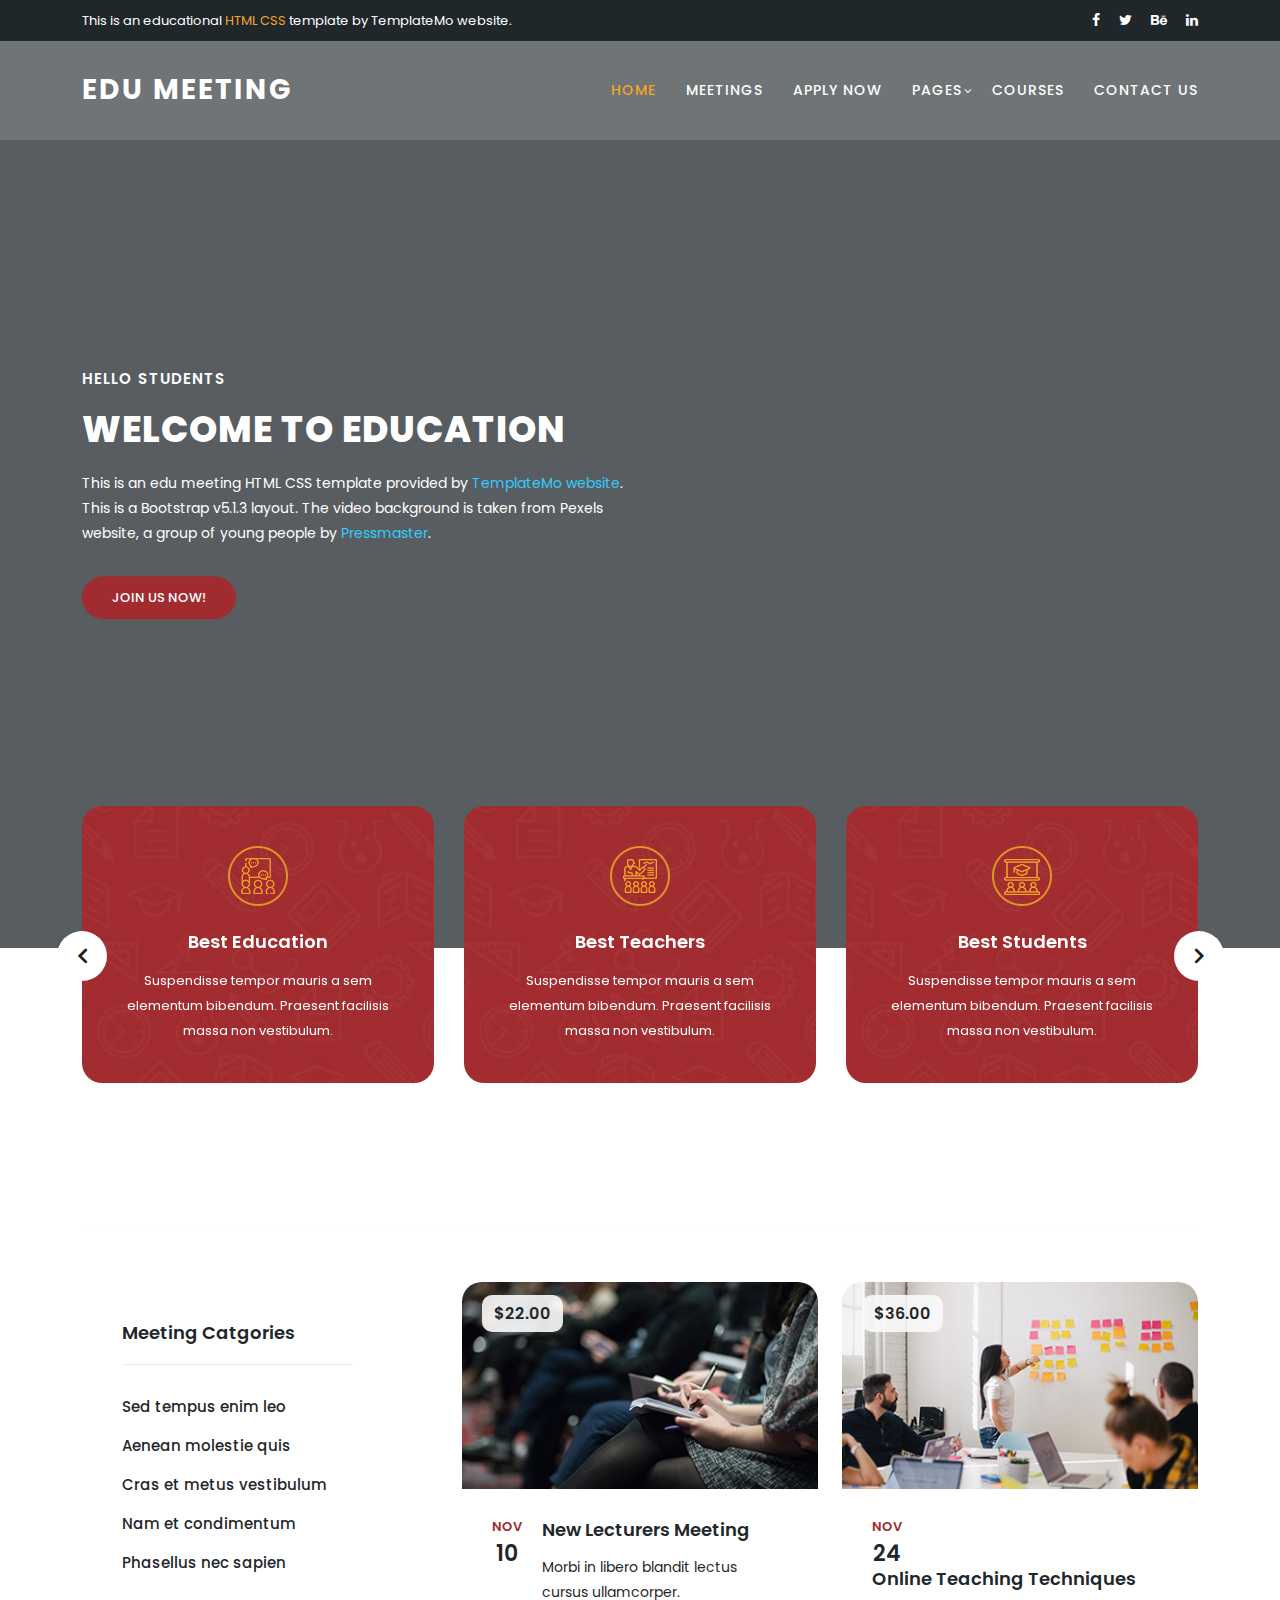
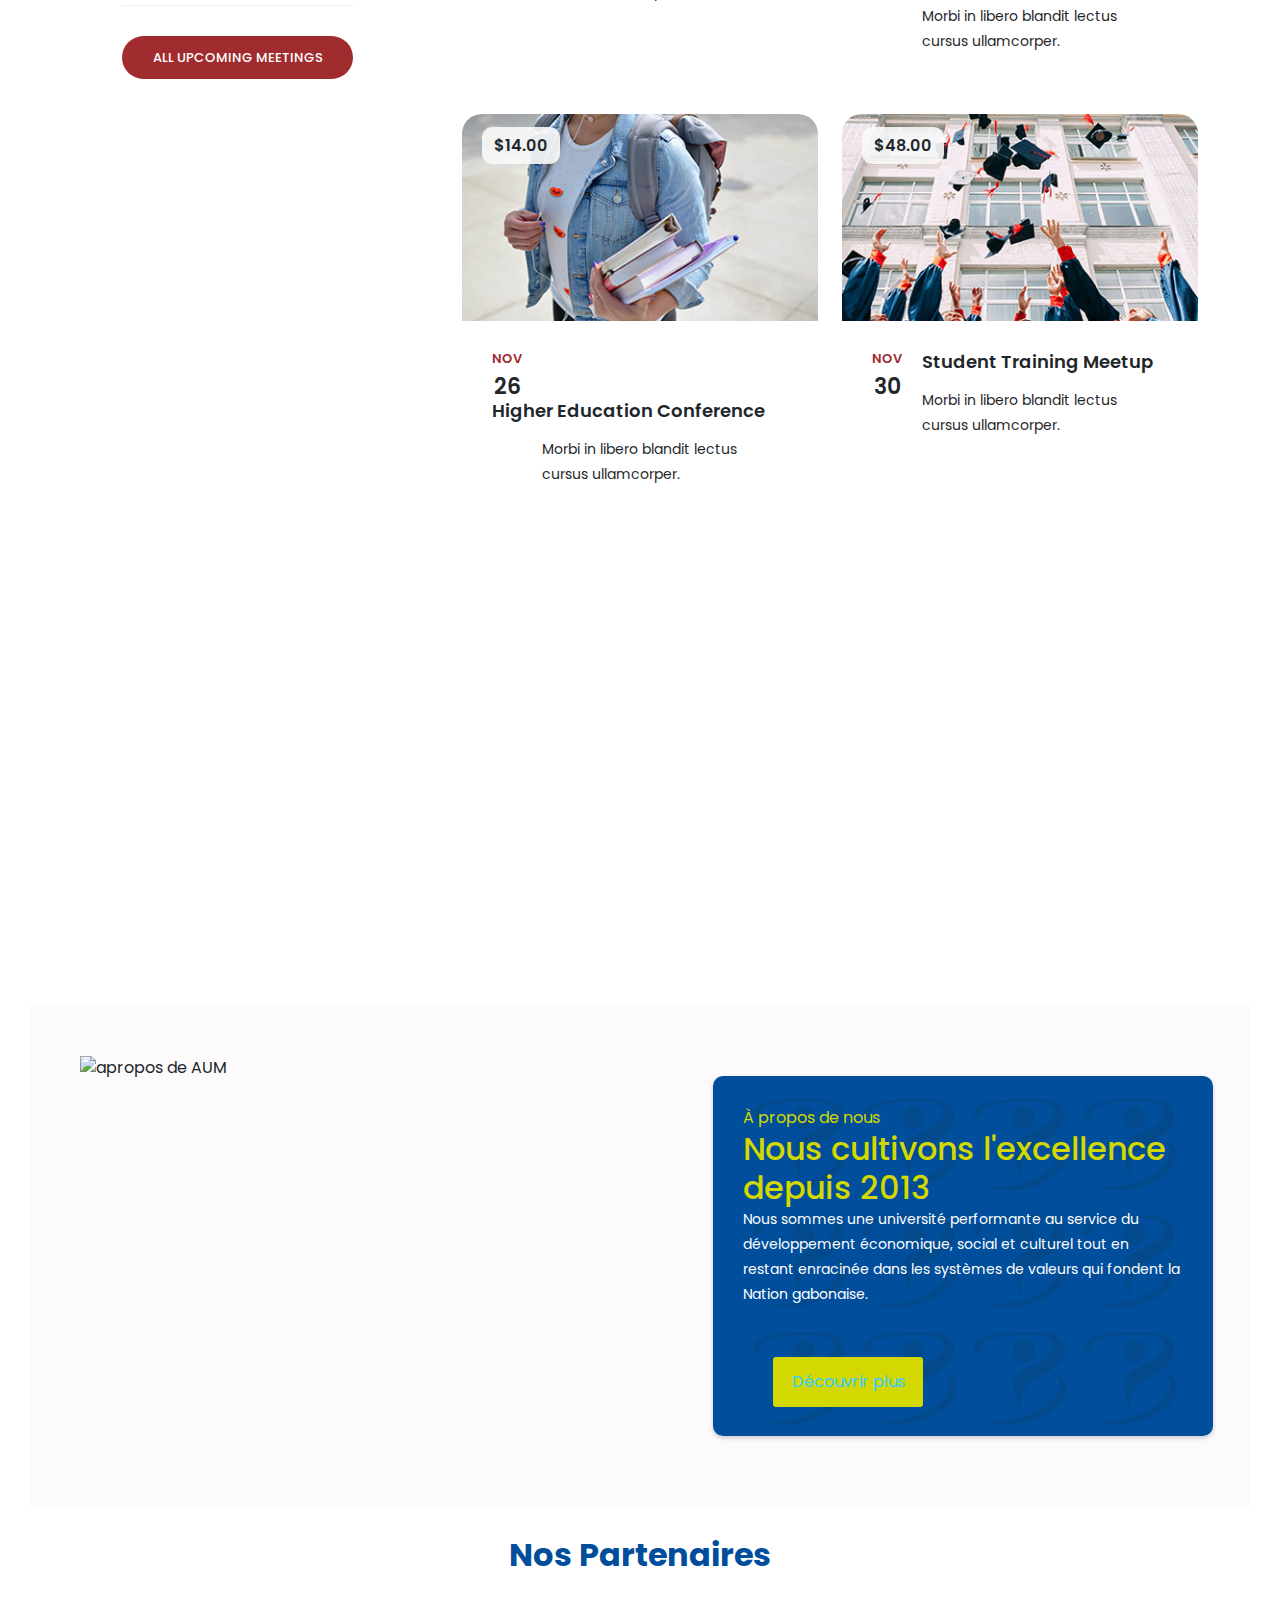
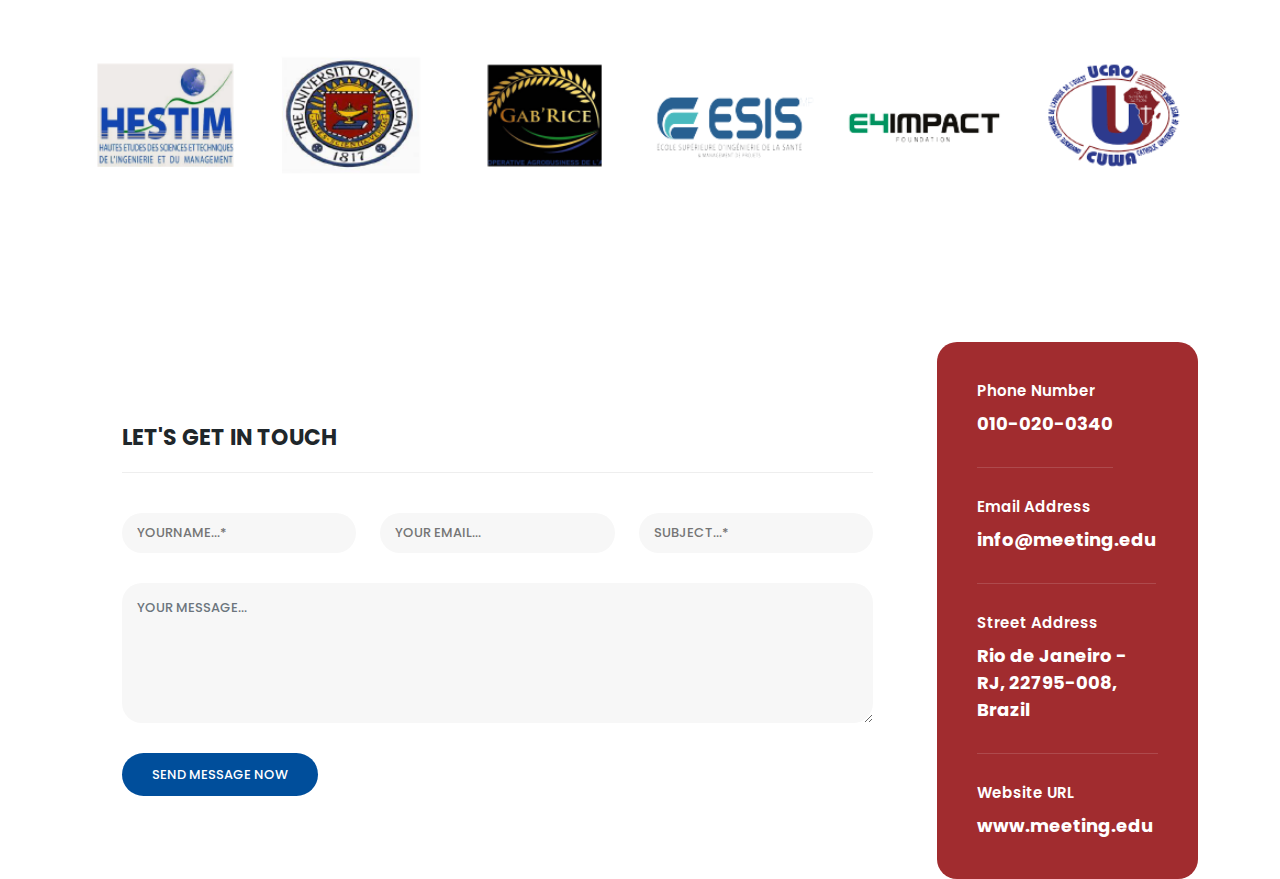
==== commit a5153c65: "fatige" ====
--- a/index.html
+++ b/index.html
@@ -1,5 +1,5 @@
 <!DOCTYPE html>
-<html lang="en">
+<html lang="fr">
 
   <head>
 
@@ -277,7 +277,7 @@
     </div>
   </section>
 
-  <section class="apply-now" id="apply">
+  <!-- <section class="apply-now" id="apply">
     <div class="container">
       <div class="row">
         <div class="col-lg-6 align-self-center">
@@ -363,9 +363,218 @@
         </div>
       </div>
     </div>
+  </section> -->
+  <div class="jesus" data-id="1712b1e" data-element_type="section "  data-settings="{&quot;stretch_section&quot;:&quot;section-stretched&quot;,&quot;background_background&quot;:&quot;classic&quot;,&quot;animation&quot;:&quot;lightSpeedIn&quot;}" >
+      <div class="elementor-background-overlay">
+      <div class="elementor-container elementor-column-gap-default" style="display: flex; justify-content: space-around; align-items: center; text-align: center; gap: 20px; ">
+  <div class="elementor-column elementor-col-20 elementor-top-column elementor-element elementor-element-67d8f88" data-id="67d8f88" data-element_type="column">
+<div class="elementor-widget-wrap elementor-element-populated">
+        <div class="elementor-element elementor-element-727b7c5 elementor-widget elementor-widget-rs-counter" data-id="727b7c5" data-element_type="widget" data-widget_type="rs-counter.default">
+<div class="elementor-widget-container">
+  <div class="counter-top-area style1">
+<div class="rs-counter-list">
+                     
+  <div class="count-text" style="font-family: lato; font-size: 36px; text-align: center; align-items: center; line-height: 27.2px; letter-spacing: normal; color: #ffff; ">
+    
+
+    <div class="count-number">
+      <span class="suffix">+</span>			    			<span class="rs-counter"> 500</span>
+                  </div>
+
+                  <span class="title">  Étudiants</span>	
+      
+
+  </div>
+</div>
+</div>	
+        </div>
+</div>
+  </div>
+</div>
+<div class="elementor-column elementor-col-20 elementor-top-column elementor-element elementor-element-c960b7e" data-id="c960b7e" data-element_type="column">
+<div class="elementor-widget-wrap elementor-element-populated" >
+        <div class="elementor-element elementor-element-503d524 elementor-widget elementor-widget-rs-counter" data-id="503d524" data-element_type="widget" data-widget_type="rs-counter.default">
+<div class="elementor-widget-container">
+  <div class="counter-top-area style1">
+<div class="rs-counter-list">
+                     
+  <div class="count-text" style="font-family: lato; font-size: 36px; text-align: center; line-height: 27.2px; letter-spacing: normal; color: #ffff; ">
+
+    <div class="count-number">
+      <span class="suffix">+</span>			    			<span class="rs-counter"> 5</span>
+                  </div>
+
+                  <span class="title">  Campus</span>	
+      
+
+  </div>
+</div>
+</div>	
+        </div>
+</div>
+  </div>
+</div>
+<div class="elementor-column elementor-col-20 elementor-top-column elementor-element elementor-element-c960b7e" data-id="3dc5891" data-element_type="column">
+<div class="elementor-widget-wrap elementor-element-populated">
+        <div class="elementor-element elementor-element-d628493 elementor-widget elementor-widget-rs-counter" data-id="d628493" data-element_type="widget" data-widget_type="rs-counter.default">
+<div class="elementor-widget-container">
+  <div class="counter-top-area style1">
+<div class="rs-counter-list">
+                     
+  <div class="count-text" style="font-family: lato; font-size: 36px; text-align: center; line-height: 27.2px; letter-spacing: normal; color: #ffff; ">
+    
+
+    <div class="count-number">
+      <span class="suffix">+</span>			    			<span class="rs-counter"> 100</span>
+                  </div>
+
+                  <span class="title">  Professeurs</span>	
+      
+
+  </div>
+</div>
+</div>	
+        </div>
+</div>
+  </div>
+</div>
+<div class="elementor-column elementor-col-20 elementor-top-column elementor-element elementor-element-f0eb8f6" data-id="f0eb8f6" data-element_type="column">
+<div class="elementor-widget-wrap elementor-element-populated">
+        <div class="elementor-element elementor-element-ccfee12 elementor-widget elementor-widget-rs-counter" data-id="ccfee12" data-element_type="widget" data-widget_type="rs-counter.default">
+<div class="elementor-widget-container">
+  <div class="counter-top-area style1">
+<div class="rs-counter-list">
+                     
+  <div class="count-text" style="font-family: lato; font-size: 36px; text-align: center; line-height: 27.2px; letter-spacing: normal; color: #ffff; ">
+    
+
+    <div class="count-number">
+      <span class="suffix">+</span>			    			<span class="rs-counter"> 1000</span>
+                  </div>
+
+                  <span class="title">  Entrepreneurs formés</span>	
+      
+
+  </div>
+</div>
+</div>	
+        </div>
+</div>
+  </div>
+</div>
+<div class="elementor-column elementor-col-20 elementor-top-column elementor-element elementor-element-c25c26b" data-id="c25c26b" data-element_type="column">
+<div class="elementor-widget-wrap elementor-element-populated">
+        <div class="elementor-element elementor-element-d2112b0 elementor-widget elementor-widget-rs-counter" data-id="d2112b0" data-element_type="widget" data-widget_type="rs-counter.default">
+<div class="elementor-widget-container">
+  <div class="counter-top-area style1">
+<div class="rs-counter-list">
+                     
+  <div class="count-text" style="font-family: lato; font-size: 36px; text-align: center; line-height: 27.2px; letter-spacing: normal; color: #ffff; ">
+    
+
+    <div class="count-number">
+      <span class="suffix">+</span>			    			<span class="rs-counter"> 3000</span>
+                  </div>
+
+                  <span class="title">  Diplomés</span>	
+      
+
+  </div>
+</div>
+</div>	
+        </div>
+</div>
+  </div>
+</div>
+      </div>
+    </div>
+</div>
+  <section class="elementor-section elementor-top-section elementor-element elementor-element-4bb82b0 elementor-section-content-middle elementor-section-boxed elementor-section-height-default elementor-section-height-default" data-id="4bb82b0" data-element_type="section" style="display: flex; flex-direction: row; margin:30px ; height: 500px; padding: 50px; background-color: rgb(252, 250, 250);">
+    <div class="elementor-container elementor-column-gap-default" style="display: flex; flex-direction: row; gap: 20px;">
+  <div class="elementor-column elementor-col-50 elementor-top-column elementor-element elementor-element-b4700cf" data-id="b4700cf" data-element_type="column" style="display: flex; flex-direction: row;">
+<div class="elementor-widget-wrap elementor-element-populated">
+        <div class="elementor-element elementor-element-e823383 elementor-widget elementor-widget-image" data-id="e823383" data-element_type="widget" data-widget_type="image.default">
+<div class="elementor-widget-container">
+<style>/*! elementor - v3.13.1 - 09-05-2023 */
+.elementor-widget-image{text-align:left}.elementor-widget-image a{display:inline-block}.elementor-widget-image a img[src$=".svg"]{height: 48px;}.elementor-widget-image img{vertical-align:middle;display:inline-block}</style>
+<img decoding="async"  src="../wp-content/uploads/2023/01/apropos.png" class="attachment-large size-large wp-image-12865" alt="apropos de AUM" srcset="https://aum-groupgabon.com/wp-content/uploads/2023/01/apropos.png 800w, https://aum-groupgabon.com/wp-content/uploads/2023/01/apropos-300x278.png 300w, https://aum-groupgabon.com/wp-content/uploads/2023/01/apropos-768x712.png 768w, https://aum-groupgabon.com/wp-content/uploads/2023/01/apropos-600x557.png 600w" style="height: 440px; width: 593px;" />															</div>
+</div>
+  </div>
+</div>
+<div class="non" data-id="a9beb78" data-element_type="column" style="border-radius: 10px; box-shadow:rgba(0, 0, 0, 0.2) 0px 2px 4px 0px; display: flex; margin: 20px; width: 500px;  justify-content: space-around; padding: 30px;" >
+<div class="elementor-widget-wrap elementor-element-populated">
+        <div class="elementor-element elementor-element-a241a9c elementor-widget elementor-widget-rs-heading" data-id="a241a9c" data-element_type="widget" data-widget_type="rs-heading.default">
+<div class="elementor-widget-container">
+      <div class="rs-heading default ">
+  <div class="title-inner">
+              
+      <span class="sub-text " style="color: #d3d800;">À propos de nous </spa</div>
+        <h2 class="title"><span class="watermark" style="color: #ffff;"></span>Nous cultivons l'excellence depuis 2013</h2>	
+                <div class="description">
+        <p style="color: #ffff;">Nous sommes une université performante au service du développement économique, social et culturel tout en restant enracinée dans les systèmes de valeurs qui fondent la Nation gabonaise.</p>            		
+      </div>
+          </div>
+          <div class="elementor-element elementor-element-b2b3399 elementor-widget__width-auto elementor-widget elementor-widget-button" data-id="b2b3399" data-element_type="widget" data-widget_type="button.default" style="height: 50px; width:150px; background-color: #d3d800; border-radius: 3px; text-align: center; display: flex; align-items: center; justify-content: center; margin: 50px 30px; ">
+				<div class="elementor-widget-container">
+					<div class="elementor-button-wrapper">
+			<a href="https://aum.duaux.com/inscria/?s=da4b9237bacccdf19c0760cab7aec4a8359010b0" class="elementor-button-link elementor-button elementor-size-sm" role="button">
+						<span class="elementor-button-content-wrapper">
+						<span class="elementor-button-text">Découvrir plus</span>
+		</span>
+					</a>
+		</div>
+				</div>
+				</div>
+    </div>
+</div>
+  </div>
+</div>
+      </div>
+</section>
+  <section class=" our-partners p50">
+    <div class="container">
+      <div class="row">
+        <div class="col-lg-12 wow fadeInUp">
+          <div class="main-title text-center">
+            <h6 style="font-size: 2rem; font-weight: bolder; margin: 0 10px 0 10 px; color: #004e9b; height: 100px;" > Nos Partenaires</h6>
+          </div>
+        </div>
+      </div>
+      <div class="row wow fadeInUp" >
+        <!-- <div class="col-6 col-md-4 col-xl-2">
+          <div class="partner_item text-center mb30-lg"><img id="E243" class="wa m-auto" src="assets/images/Plan-de-travail-1.png" alt=""></div>
+        </div> -->
+        <div class="col-6 col-md-4 col-xl-2">
+          <div class="partner_item text-center mb30-lg"><img id="E242" class="wa m-auto" src="assets/images/Plan-de-travail-10.png" alt="2.png"></div>
+        </div>
+        <!-- <div class="col-6 col-md-4 col-xl-2">
+          <div class="partner_item text-center mb30-lg"><img id="E241" class="wa m-auto" src="assets/images/Plan-de-travail-11.png" alt="1.png"></div>
+        </div> -->
+        <div class="colgit-6 col-md-4 col-xl-2">
+          <div class="partner_item text-center mb30-lg"><img id="E244" class="wa m-auto" src="assets/images/Plan-de-travail-3.png" alt="4.png"></div>
+        </div>
+        <div class="colgit-6 col-md-4 col-xl-2">
+          <div class="partner_item text-center mb30-lg"><img id="E244" class="wa m-auto" src="assets/images/Plan-de-travail-7.png" alt="4.png"></div>
+        </div><div class="colgit-6 col-md-4 col-xl-2">
+          <div class="partner_item text-center mb30-lg"><img id="E244" class="wa m-auto" src="assets/images/Plan-de-travail-8.png" alt="4.png"></div>
+        </div>
+        <div class="colgit-6 col-md-4 col-xl-2">
+          <div class="partner_item text-center mb30-lg"><img id="E244" class="wa m-auto" src="assets/images/Plan-de-travail-9.png" alt="4.png"></div>
+        </div>
+      
+        <div class="col-6 col-md-4 col-xl-2">
+          <div class="partner_item text-center mb30-lg"><img id="E245" class="wa m-auto" src="assets/images/Plan-de-travail-4.png" alt="5.png"></div>
+        </div>
+        <!-- <div class="col-6 col-md-4 col-xl-2">
+          <div class="partner_item text-center mb30-lg"><img id="E246" class="wa m-auto" src="assets/images/Plan-de-travail-5.png" alt="6.png"></div>
+        </div> -->
+      </div>
+    </div>
   </section>
 
-  <section class="our-courses" id="courses">
+
+
+  <!-- <section class="our-courses" id="courses">
     <div class="container">
       <div class="row">
         <div class="col-lg-12">
@@ -640,9 +849,9 @@
         </div>
       </div>
     </div>
-  </section>
-
-  <section class="our-facts">
+  </section> -->
+
+  <!-- <section class="our-facts">
     <div class="container">
       <div class="row">
         <div class="col-lg-6">
@@ -691,7 +900,7 @@
         </div>
       </div>
     </div>
-  </section>
+  </section> -->
 
   <section class="contact-us" id="contact">
     <div class="container">
@@ -758,12 +967,7 @@
         </div>
       </div>
     </div>
-    <div class="footer">
-      <p>Copyright © 2022 Edu Meeting Co., Ltd. All Rights Reserved. 
-          <br>Design: <a href="https://templatemo.com" target="_parent" title="free css templates">TemplateMo</a></p>
-    </div>
-  </section>
-
+    
   <!-- Scripts -->
   <!-- Bootstrap core JavaScript -->
     <script src="vendor/jquery/jquery.min.js"></script>
--- a/assets/css/templatemo-edu-meeting.css
+++ b/assets/css/templatemo-edu-meeting.css
@@ -44,6 +44,7 @@
   outline: 0;
 }
 
+
 .clearfix:after {
   content: ".";
   display: block;
@@ -1106,7 +1107,7 @@
 --------------------------------------------- 
 */
 
-section.our-courses {
+div.elementor-column-elementor-col-20-elementor-top-column-elementor-element-elementor-element-c25c26b {
   background-image: url(../images/meetings-bg.jpg);
   background-position: center center;
   background-attachment: fixed;
@@ -1254,14 +1255,51 @@
 ---------------------------------------------
 */
 
-section.our-facts {
-  background-image: url(../images/facts-bg.jpg);
+.jesus  {
+  background-image: url(../images/2.jpeg);
   background-position: center center;
   background-attachment: fixed;
   background-repeat: no-repeat;
   background-size: cover;
   padding: 140px 0px 125px 0px;
-}
+  
+}
+.non{
+  background-image: url(../images/imagevouitoneeAUM.png);
+}
+/* styles.css */
+
+
+
+.row-wow-fadeInUp {
+  width: 100%;
+  overflow: hidden;
+}
+
+.col-6-col-md-4-col-xl-2 {
+  display: flex;
+  animation: slide-animation 10s infinite;
+}
+
+.partner_item-text-center-mb30-lg {
+  width: 100%;
+  flex: 0 0 100%;
+  text-align: center;
+  padding: 50px 0;
+  font-size: 24px;
+  color: #fff;
+  transition: transform 1s;
+}
+
+
+
+@keyframes slide-animation {
+  0% { transform: translateX(0); }
+  33.3% { transform: translateX(-100%); }
+  66.6% { transform: translateX(-200%); }
+  100% { transform: translateX(0); }
+}
+
 
 section.our-facts h2 {
   font-size: 38px;
@@ -1302,7 +1340,7 @@
   margin-top: 45px;
 }
 
-section.our-facts .video {
+/* section.our-facts .video {
   text-align: center;
   margin-left: 70px;
   background-image: url(../images/video-item-bg.jpg);
@@ -1310,12 +1348,12 @@
   background-position: center center;
   background-size: cover;
   border-radius: 20px;
-}
-
-section.our-facts .video img {
+} */
+
+/* section.our-facts .video img {
   padding: 170px 0px;
   max-width: 56px;
-}
+} */
 
 
 /* 
@@ -1383,7 +1421,7 @@
 section.contact-us #contact button {
   font-size: 13px;
   color: #fff;
-  background-color: #a12c2f;
+  background-color: #004e9b;
   padding: 12px 30px;
   display: inline-block;
   border-radius: 22px;
@@ -1455,7 +1493,7 @@
 */
 
 section.heading-page {
-  background-image: url(../images/heading-bg.jpg);
+  background-image: url(../images/2.jpeg);
   background-position: center center;
   background-repeat: no-repeat;
   background-size: cover;
@@ -1491,7 +1529,7 @@
 */
 
 section.meetings-page {
-  background-image: url(../images/meetings-page-bg.jpg);
+  background-image: url(../images/IMG-20231104-WA0002.jpg);
   background-position: center center;
   background-attachment: fixed;
   background-repeat: no-repeat;
@@ -1507,7 +1545,7 @@
 
 section.meetings-page .filters li {
   font-size: 13px;
-  color: #a12c2f;
+  color: #004e9b;
   background-color: #fff;
   padding: 11px 30px;
   display: inline-block;
@@ -1521,7 +1559,7 @@
 
 section.meetings-page .filters ul li.active,
 section.meetings-page .filters ul li:hover {
-  background-color: #a12c2f;
+  background-color: #d3d803;
   color: #fff;
 }
 
@@ -1562,7 +1600,7 @@
 
 section.meetings-page .pagination ul li.active a,
 section.meetings-page .pagination ul li a:hover {
-  background-color: #a12c2f;
+  background-color: #d3d803;
   color: #fff;
 }
 
@@ -1828,4 +1866,43 @@
     color: #1f272b;
   }
 
-}+}
+footer {
+  background-color: #004e9b;
+  color: #fff;
+  padding: 20px;
+  width: 100%;
+  /* position: fixed; */
+  bottom: 0;
+  left: 0;
+  right: 0;
+}
+
+footer .container {
+  width: 80%;
+  margin: 0 auto;
+}
+
+footer h3 {
+  margin-top: 0;
+  font-size: 1.5em;
+}
+
+footer ul {
+  list-style: none;
+  margin: 0;
+  padding: 0;
+}
+
+footer ul li {
+  padding: 5px 0;
+}
+
+footer ul li a {
+  color: #fff;
+  text-decoration: none;
+}
+
+footer .copyright {
+  font-size: 0.8em;
+}
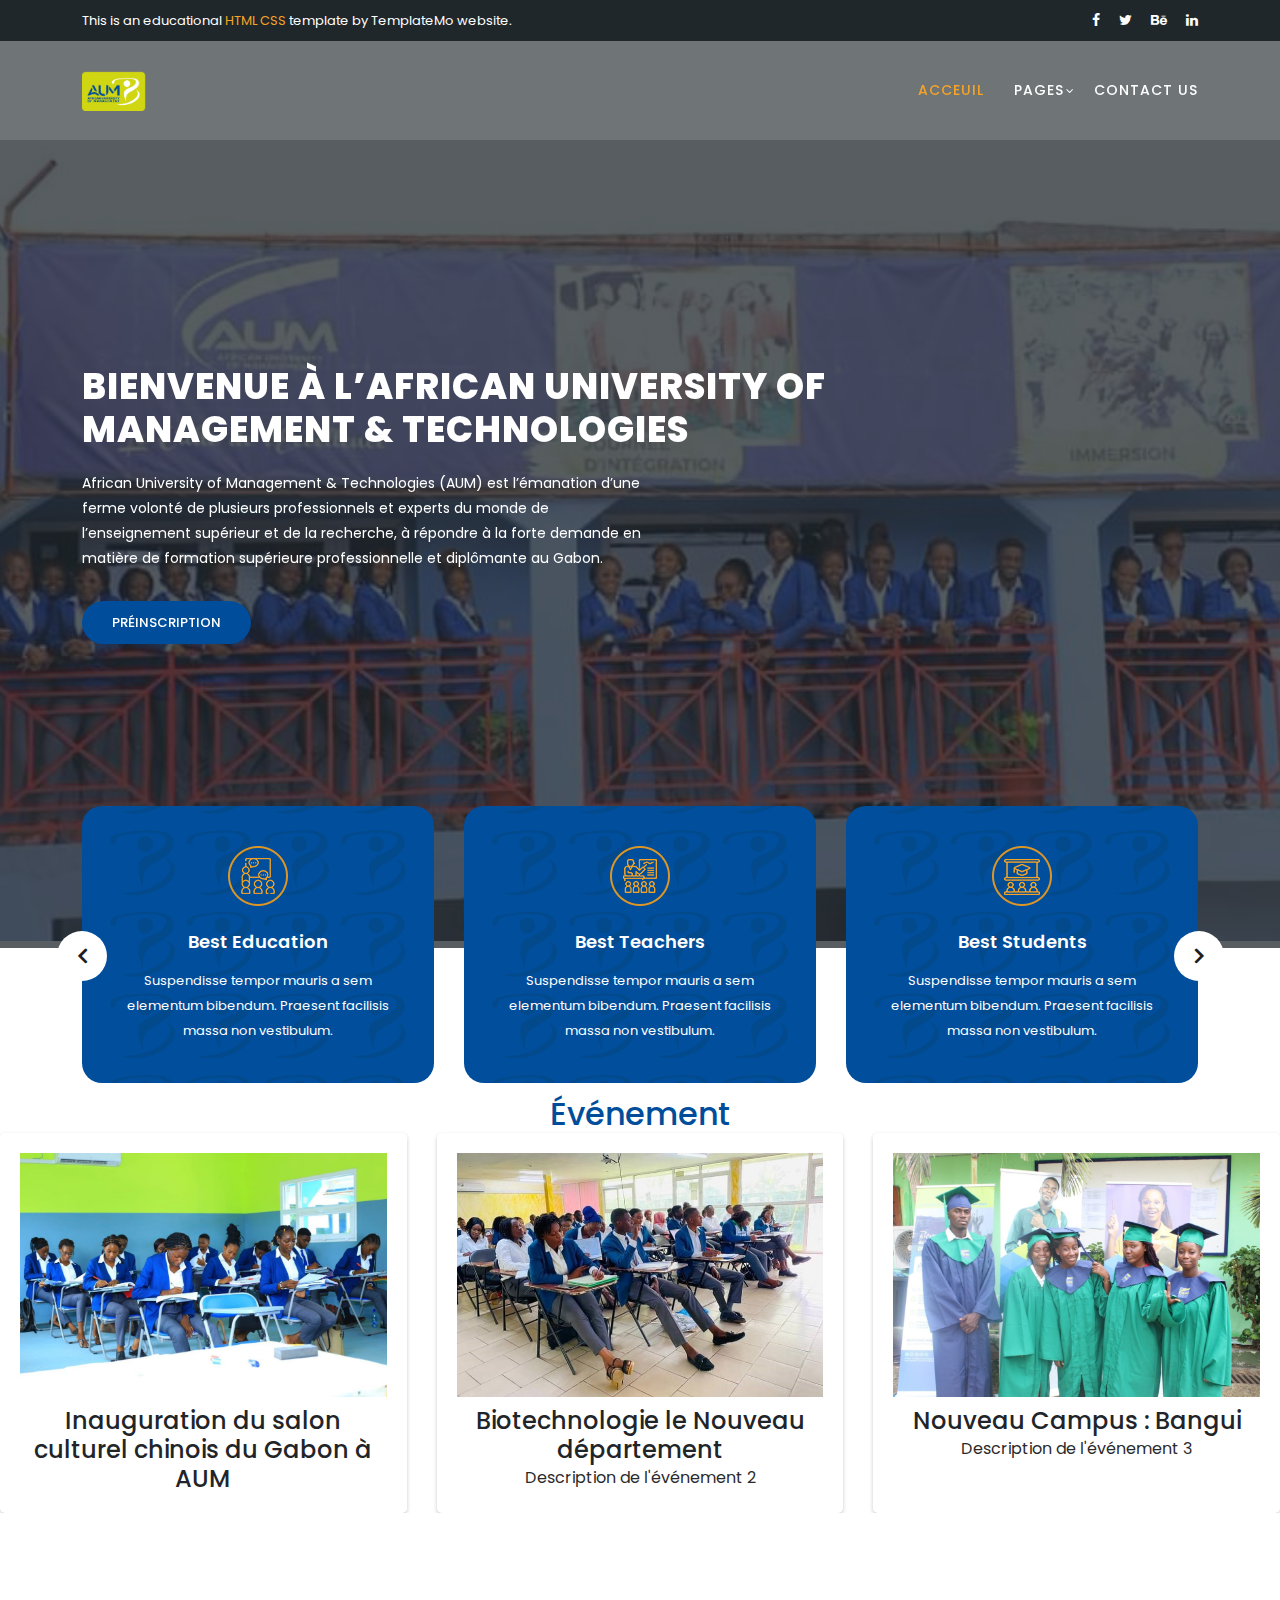
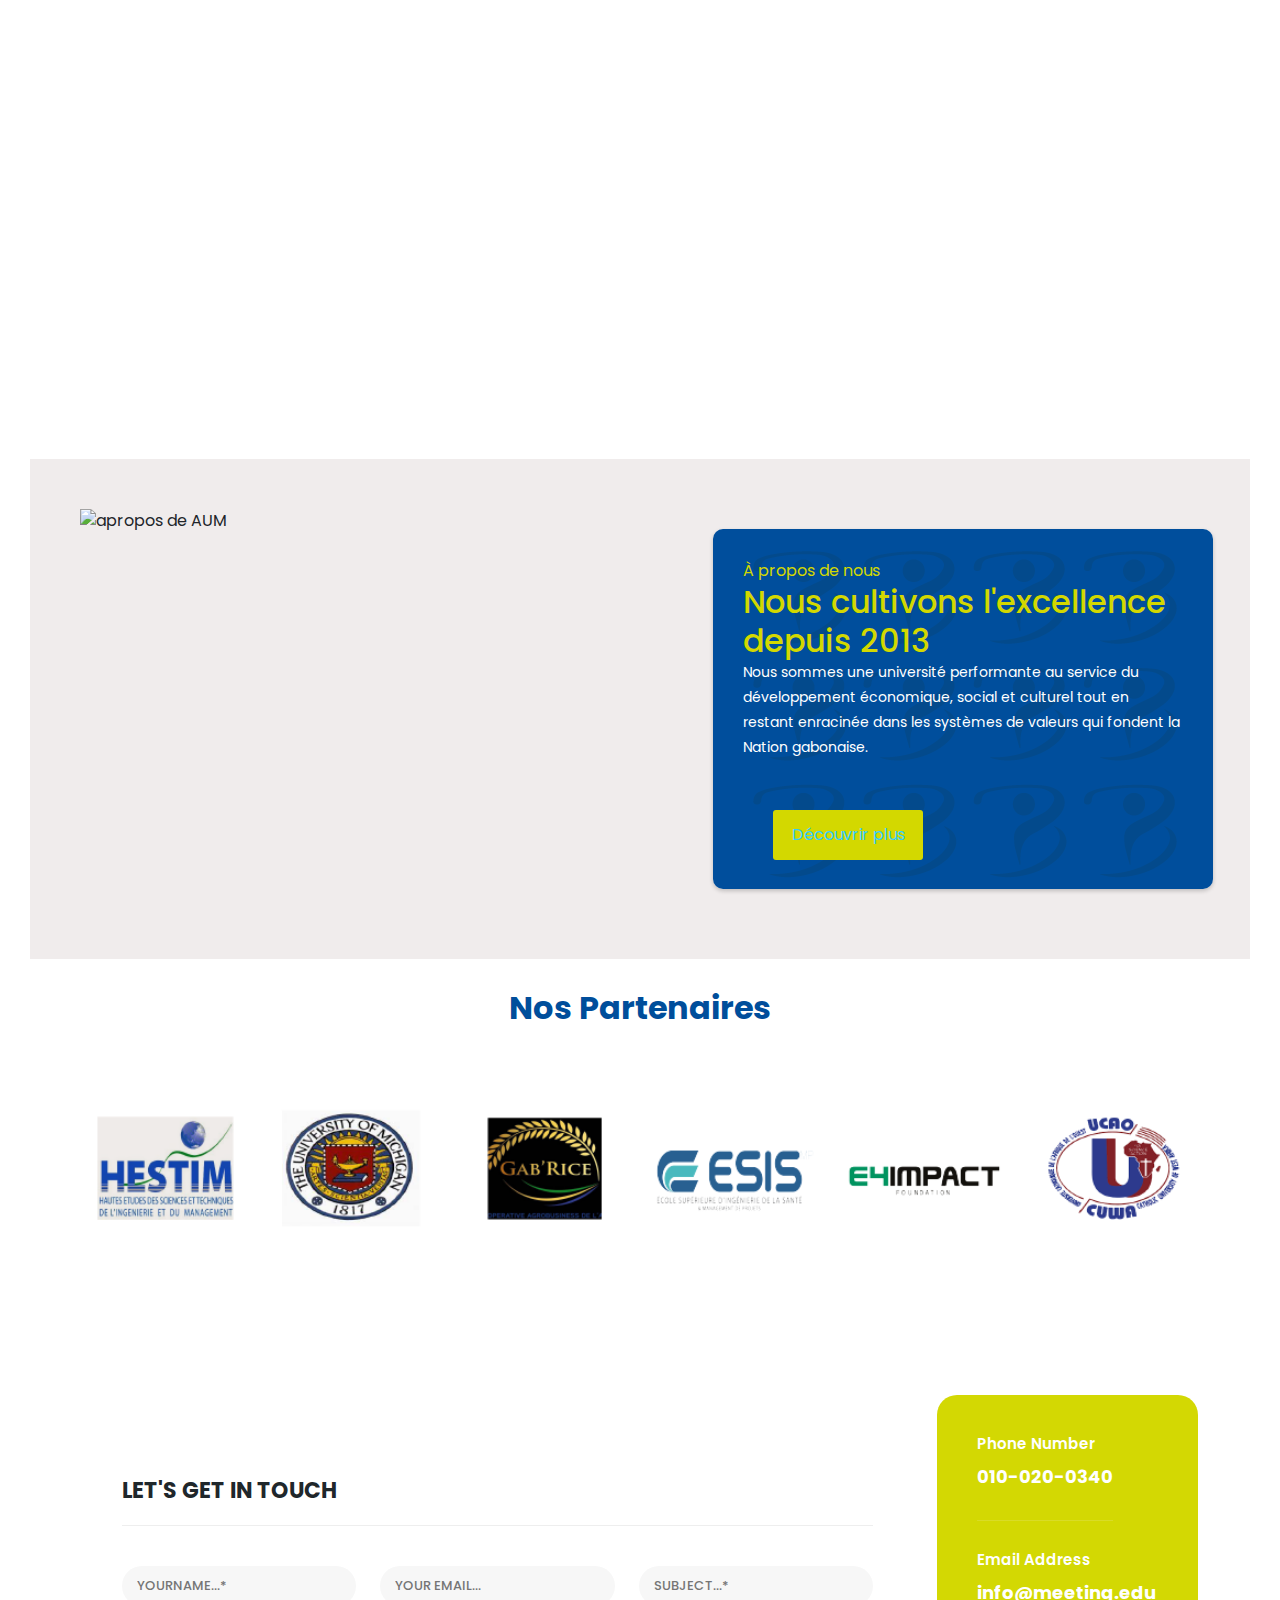
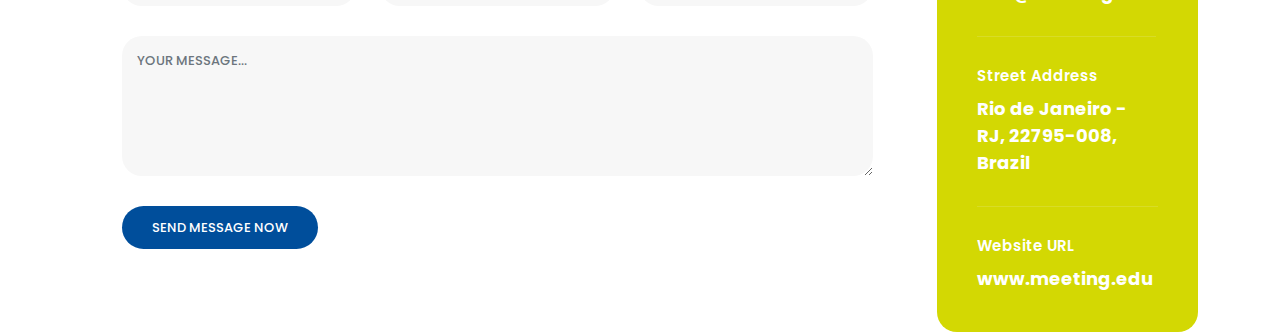
==== commit 3d007605: "first" ====
--- a/index.html
+++ b/index.html
@@ -62,14 +62,14 @@
                   <nav class="main-nav">
                       <!-- ***** Logo Start ***** -->
                       <a href="index.html" class="logo">
-                          Edu Meeting
+                        <img src="assets/images/LogoAUM-2-07.png" alt="" style="height: 40px;">
                       </a>
                       <!-- ***** Logo End ***** -->
                       <!-- ***** Menu Start ***** -->
                       <ul class="nav">
-                          <li class="scroll-to-section"><a href="#top" class="active">Home</a></li>
-                          <li><a href="meetings.html">Meetings</a></li>
-                          <li class="scroll-to-section"><a href="#apply">Apply Now</a></li>
+                          <li class="scroll-to-section"><a href="#top" class="active">Acceuil</a></li>
+                          <!-- <li><a href="meetings.html">Meetings</a></li> -->
+                          <!-- <li class="scroll-to-section"><a href="#apply">Apply Now</a></li> -->
                           <li class="has-sub">
                               <a href="javascript:void(0)">Pages</a>
                               <ul class="sub-menu">
@@ -77,7 +77,7 @@
                                   <li><a href="meeting-details.html">Meeting Details</a></li>
                               </ul>
                           </li>
-                          <li class="scroll-to-section"><a href="#courses">Courses</a></li> 
+                          <!-- <li class="scroll-to-section"><a href="#courses">Courses</a></li>  -->
                           <li class="scroll-to-section"><a href="#contact">Contact Us</a></li> 
                       </ul>        
                       <a class='menu-trigger'>
@@ -94,7 +94,7 @@
   <!-- ***** Main Banner Area Start ***** -->
   <section class="section main-banner" id="top" data-section="section1">
       <video autoplay muted loop id="bg-video">
-          <source src="assets/images/course-video.mp4" type="video/mp4" />
+          <source src="assets/images/video_header.mp4" type="video/mp4" />
       </video>
 
       <div class="video-overlay header-text">
@@ -102,12 +102,12 @@
             <div class="row">
               <div class="col-lg-12">
                 <div class="caption">
-              <h6>Hello Students</h6>
-              <h2>Welcome to Education</h2>
-              <p>This is an edu meeting HTML CSS template provided by <a rel="nofollow" href="https://templatemo.com/page/1" target="_blank">TemplateMo website</a>. This is a Bootstrap v5.1.3 layout. The video background is taken from Pexels website, a group of young people by <a rel="nofollow" href="https://www.pexels.com/@pressmaster" target="_blank">Pressmaster</a>.</p>
+              <!-- <h6>Hello Students</h6> -->
+              <h2>Bienvenue à l’African University Of<br> Management & Technologies</h2>
+              <p>African University of Management & Technologies (AUM) est l’émanation d’une ferme volonté de plusieurs professionnels et experts du monde de l’enseignement supérieur et de la recherche, à répondre à la forte demande en matière de formation supérieure professionnelle et diplômante au Gabon.</p>
               <div class="main-button-red">
-                  <div class="scroll-to-section"><a href="#contact">Join Us Now!</a></div>
-              </div>
+                <div class="scroll-to-section"><a href="#contact">Préinscription</a></div>
+            </div>
           </div>
               </div>
             </div>
@@ -178,7 +178,7 @@
     </div>
   </section>
 
-  <section class="upcoming-meetings" id="meetings">
+  <!-- <section class="upcoming-meetings" id="meetings">
     <div class="container">
       <div class="row">
         <div class="col-lg-12">
@@ -275,7 +275,35 @@
         </div>
       </div>
     </div>
-  </section>
+  </section> -->
+ 
+
+<section class="events-slider">
+  <h2 style="color: #004e9b; text-align: center;">Événement</h2>
+    <div class="events-container">
+        <div class="event">
+            <img src="assets/images/IMG-20231104-WA0011.jpg" alt="Événement 1">
+            <h2 >Inauguration du salon culturel chinois du Gabon à AUM
+            </h2>
+            <p></p>
+        </div>
+        <div class="event">
+            <img src="assets/images/IMG-20231104-WA0018.jpg" alt="Événement 2">
+            <h2>Biotechnologie le Nouveau département</h2>
+            <p>Description de l'événement 2</p>
+        </div>
+        <div class="event">
+            <img src="assets/images/IMG-20231104-WA0021.jpg" alt="Événement 3">
+            <h2>Nouveau Campus : Bangui</h2>
+            <p>Description de l'événement 3</p>
+        </div>
+        <!-- Ajoutez d'autres événements ici -->
+    </div>
+</section>
+
+<script src="scripts.js"></script>
+
+
 
   <!-- <section class="apply-now" id="apply">
     <div class="container">
@@ -365,6 +393,7 @@
     </div>
   </section> -->
   <div class="jesus" data-id="1712b1e" data-element_type="section "  data-settings="{&quot;stretch_section&quot;:&quot;section-stretched&quot;,&quot;background_background&quot;:&quot;classic&quot;,&quot;animation&quot;:&quot;lightSpeedIn&quot;}" >
+    <h2 style="color: #ffff; text-align: center; padding-bottom: 10%;">Nos chiffres</h2>
       <div class="elementor-background-overlay">
       <div class="elementor-container elementor-column-gap-default" style="display: flex; justify-content: space-around; align-items: center; text-align: center; gap: 20px; ">
   <div class="elementor-column elementor-col-20 elementor-top-column elementor-element elementor-element-67d8f88" data-id="67d8f88" data-element_type="column">
@@ -489,7 +518,7 @@
       </div>
     </div>
 </div>
-  <section class="elementor-section elementor-top-section elementor-element elementor-element-4bb82b0 elementor-section-content-middle elementor-section-boxed elementor-section-height-default elementor-section-height-default" data-id="4bb82b0" data-element_type="section" style="display: flex; flex-direction: row; margin:30px ; height: 500px; padding: 50px; background-color: rgb(252, 250, 250);">
+  <section class="elementor-section elementor-top-section elementor-element elementor-element-4bb82b0 elementor-section-content-middle elementor-section-boxed elementor-section-height-default elementor-section-height-default" data-id="4bb82b0" data-element_type="section" style="display: flex; flex-direction: row; margin:30px ; height: 500px; padding: 50px; background-color: rgb(240, 236, 236);">
     <div class="elementor-container elementor-column-gap-default" style="display: flex; flex-direction: row; gap: 20px;">
   <div class="elementor-column elementor-col-50 elementor-top-column elementor-element elementor-element-b4700cf" data-id="b4700cf" data-element_type="column" style="display: flex; flex-direction: row;">
 <div class="elementor-widget-wrap elementor-element-populated">
@@ -540,7 +569,7 @@
           </div>
         </div>
       </div>
-      <div class="row wow fadeInUp" >
+      <div class="row wow fadeInUp" style="transition: transform 0.5s ease;">
         <!-- <div class="col-6 col-md-4 col-xl-2">
           <div class="partner_item text-center mb30-lg"><img id="E243" class="wa m-auto" src="assets/images/Plan-de-travail-1.png" alt=""></div>
         </div> -->
--- a/assets/css/templatemo-edu-meeting.css
+++ b/assets/css/templatemo-edu-meeting.css
@@ -159,7 +159,7 @@
 .main-button-red a {
   font-size: 13px;
   color: #fff;
-  background-color: #a12c2f;
+  background-color: #004e9b;
   padding: 12px 30px;
   display: inline-block;
   border-radius: 22px;
@@ -780,7 +780,7 @@
 }
 
 .services .item {
-  background-image: url(../images/service-item-bg.jpg);
+  background-image: url(../images/imagevouitoneeAUM.png);
   background-repeat: no-repeat;
   background-size: cover;
   background-position: center center;
@@ -889,7 +889,7 @@
 */
 
 section.upcoming-meetings {
-  background-image: url(../images/meetings-bg.jpg);
+  background-image: url(../images/bg_programme.jpg);
   background-position: center center;
   background-attachment: fixed;
   background-repeat: no-repeat;
@@ -1108,7 +1108,7 @@
 */
 
 div.elementor-column-elementor-col-20-elementor-top-column-elementor-element-elementor-element-c25c26b {
-  background-image: url(../images/meetings-bg.jpg);
+  background-image: url(../images/bg_programme.jpg);
   background-position: center center;
   background-attachment: fixed;
   background-repeat: no-repeat;
@@ -1437,7 +1437,7 @@
 }
 
 section.contact-us .right-info {
-  background-color: #a12c2f;
+  background-color: #d3d803;
   border-radius: 20px;
   padding: 40px;
 }
@@ -1493,7 +1493,7 @@
 */
 
 section.heading-page {
-  background-image: url(../images/2.jpeg);
+  background-image: url(../images/WhatsApp\ Image\ 2023-11-04\ à\ 08.46.22_185bbe9a.jpg);
   background-position: center center;
   background-repeat: no-repeat;
   background-size: cover;
@@ -1529,7 +1529,7 @@
 */
 
 section.meetings-page {
-  background-image: url(../images/IMG-20231104-WA0002.jpg);
+  background-image: url(../images/bg_programme.jpg);
   background-position: center center;
   background-attachment: fixed;
   background-repeat: no-repeat;
@@ -1733,6 +1733,46 @@
 		width: 100%;
 	}
 }
+/* styles.css */
+
+
+
+.events-slider {
+  margin-top: 12%;
+  margin-bottom: 30px;
+  overflow: hidden;
+}
+
+.events-container {
+  display: flex;
+  gap: 30px;
+  transition: transform 0.3s ease;
+}
+
+.event {
+  BOX-SHADOW:rgba(0, 0, 0, 0.2) 0px 2px 4px 0px;
+  BORDER-RADIUS:5px;
+  width: 100%;
+  text-align: center;
+  padding: 20px;
+}
+
+.event img {
+  width: 100%;
+  max-width: 400px;
+  margin: 0 auto;
+  display: block;
+}
+
+.event h2 {
+  margin-top: 10px;
+  font-size: 24px;
+}
+
+.event p {
+  font-size: 16px;
+}
+
 
 /* 
 ---------------------------------------------
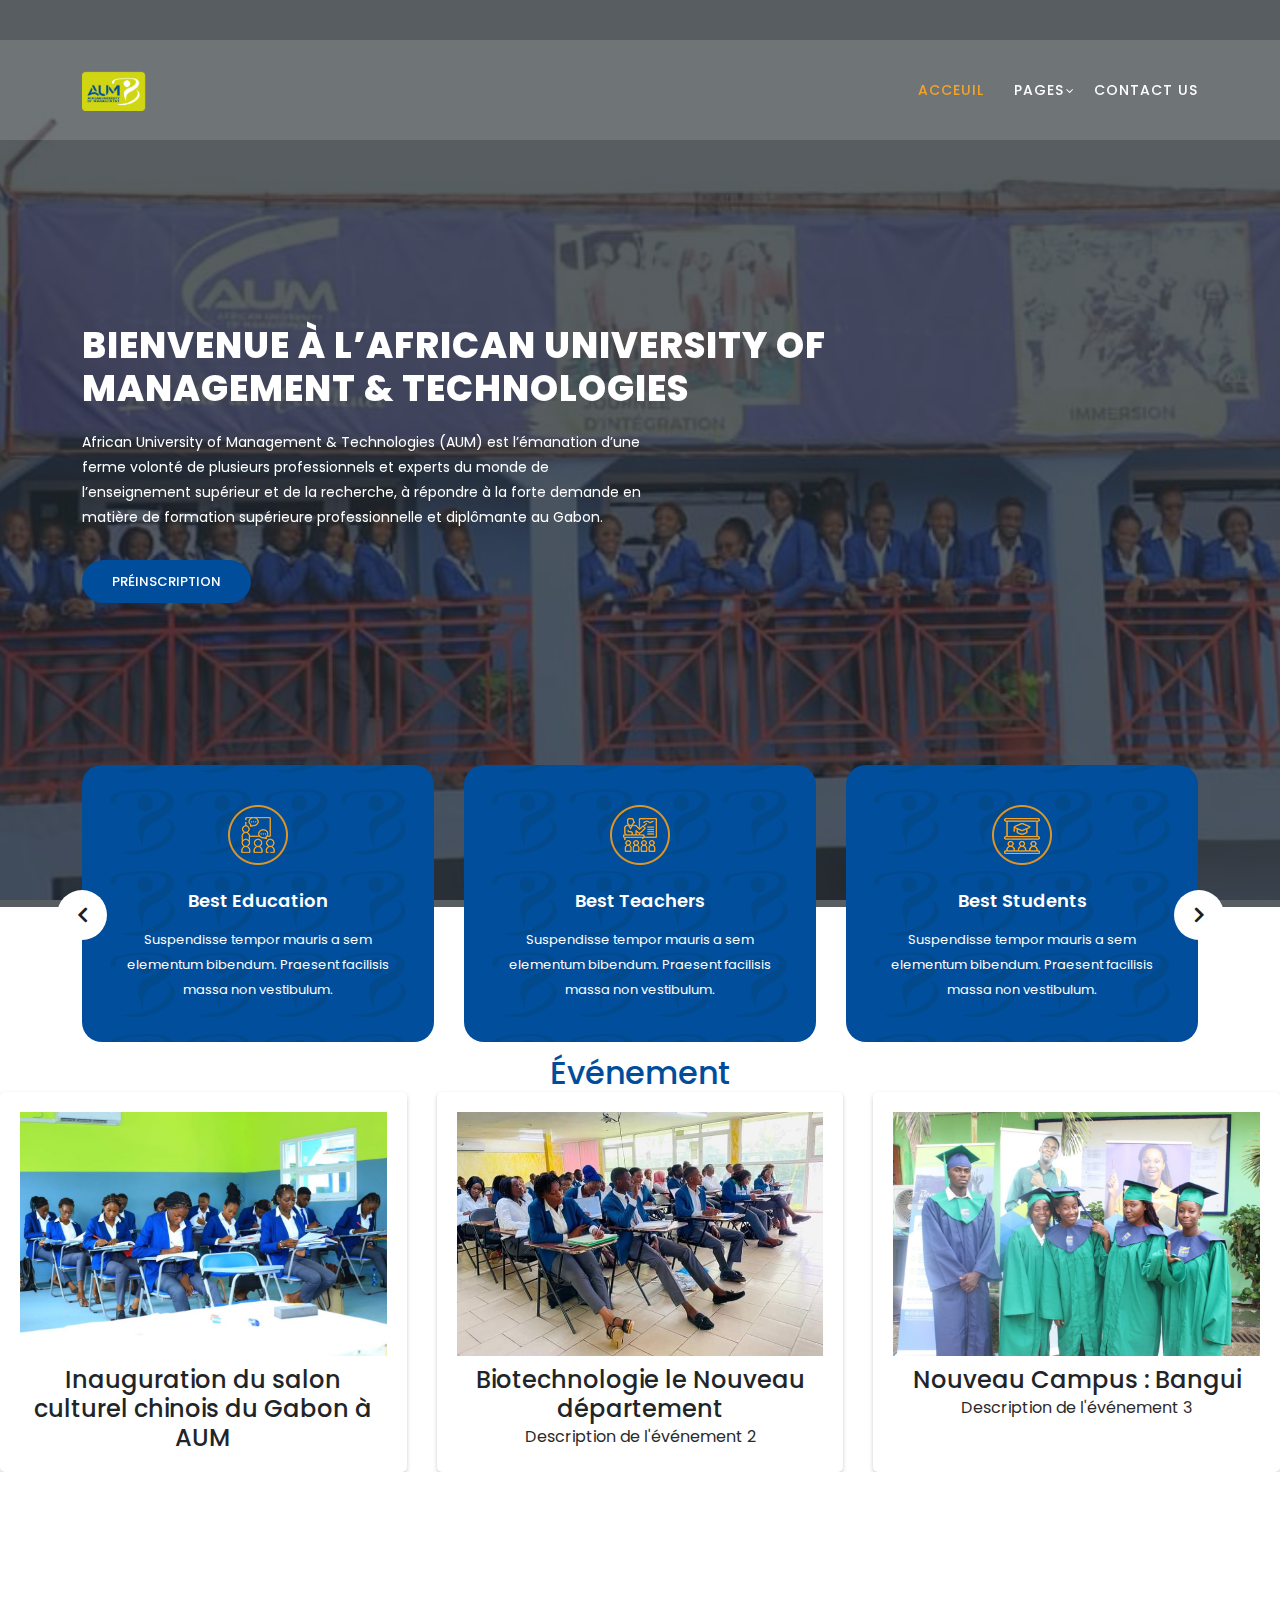
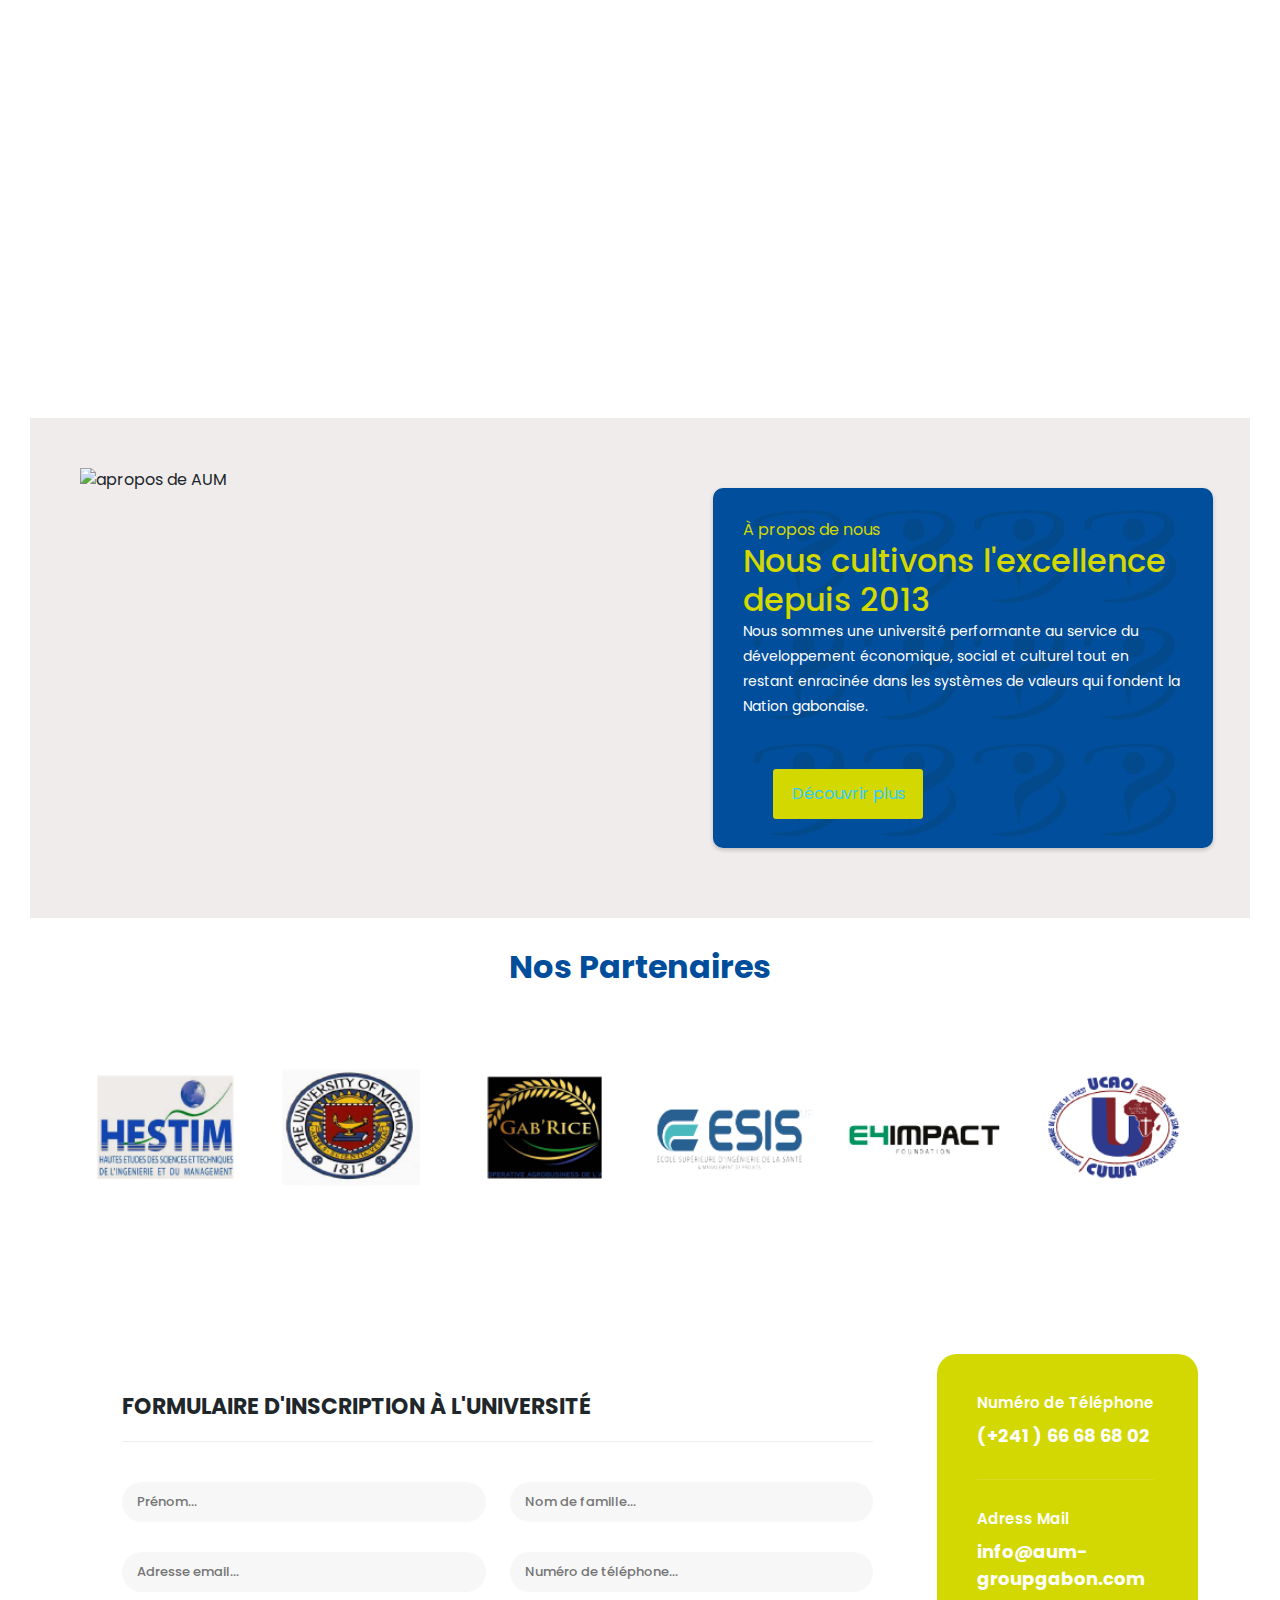
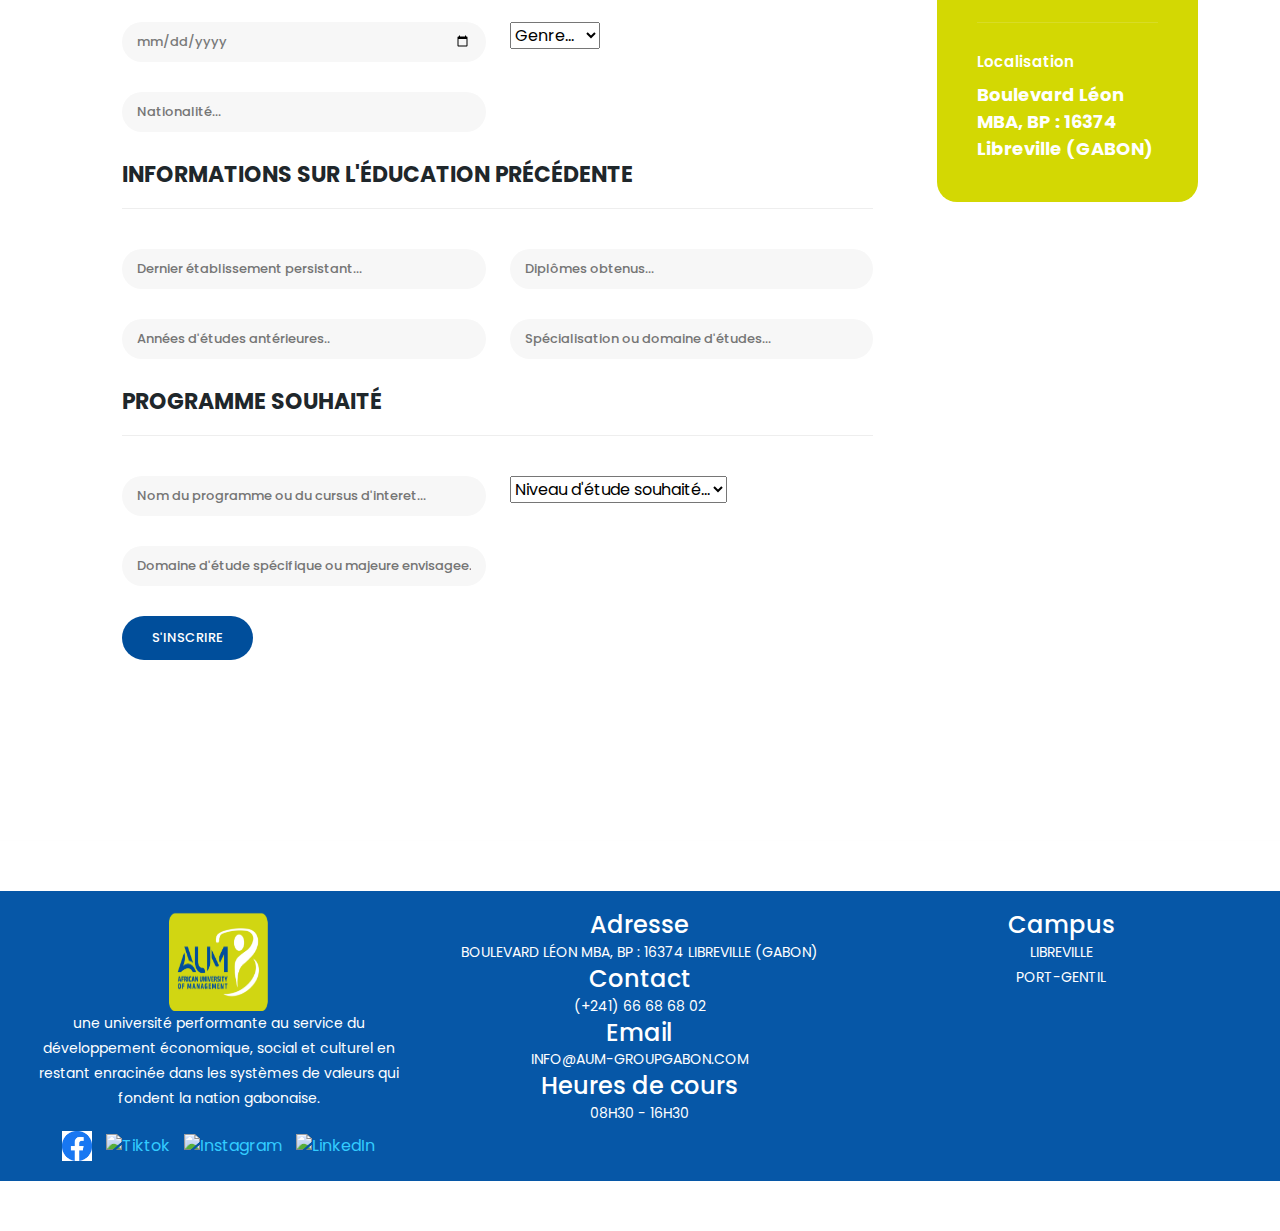
==== commit fe0afe97: "fin" ====
--- a/index.html
+++ b/index.html
@@ -36,18 +36,18 @@
     <div class="container">
       <div class="row">
         <div class="col-lg-8 col-sm-8">
-          <div class="left-content">
+          <!-- <div class="left-content">
             <p>This is an educational <em>HTML CSS</em> template by TemplateMo website.</p>
-          </div>
+          </div> -->
         </div>
         <div class="col-lg-4 col-sm-4">
-          <div class="right-icons">
+          <!-- <div class="right-icons">
             <ul>
               <li><a href="#"><i class="fa fa-facebook"></i></a></li>
               <li><a href="#"><i class="fa fa-twitter"></i></a></li>
               <li><a href="#"><i class="fa fa-behance"></i></a></li>
               <li><a href="#"><i class="fa fa-linkedin"></i></a></li>
-            </ul>
+            </ul> -->
           </div>
         </div>
       </div>
@@ -937,7 +937,7 @@
         <div class="col-lg-9 align-self-center">
           <div class="row">
             <div class="col-lg-12">
-              <form id="contact" action="" method="post">
+              <!--<form id="contact" action="" method="post">
                 <div class="row">
                   <div class="col-lg-12">
                     <h2>Let's get in touch</h2>
@@ -996,7 +996,227 @@
         </div>
       </div>
     </div>
-    
+     -->
+     <form id="contact" action="" method="post">
+      <div class="row">
+        <div class="col-lg-12">
+          <h2>Formulaire d'inscription à l'université</h2>
+        </div>
+        <div class="col-lg-6">
+          <fieldset>
+            <input name="firstname" type="text" id="firstname" placeholder="Prénom..." required="">
+          </fieldset>
+        </div>
+        <div class="col-lg-6">
+          <fieldset>
+            <input name="lastname" type="text" id="lastname" placeholder="Nom de famille..." required="">
+          </fieldset>
+        </div>
+        <div class="col-lg-6">
+          <fieldset>
+            <input name="email" type="text" id="email" placeholder="Adresse email...">
+          </fieldset>
+        </div>
+        <div class="col-lg-6">
+          <fieldset>
+            <input name="phone" type="text" id="phone" placeholder="Numéro de téléphone...">
+          </fieldset>
+        </div>
+        <div class="col-lg-6">
+          <fieldset>
+            <input name="birthdate" type="date" id="birthdate" placeholder="Date de naissance...">
+          </fieldset>
+        </div>
+        <div class="col-lg-6">
+          <fieldset>
+            <select name="gender" id="gender" required>
+              <option value="">Genre...</option>
+              <option value="male">Masculin</option>
+              <option value="female">Féminin</option>
+              <option value="other">Autre</option>
+            </select>
+          </fieldset>
+        </div>
+        <div class="col-lg-6">
+          <fieldset>
+            <input name="nationality" type="text" id="nationality" placeholder="Nationalité...">
+          </fieldset>
+        </div>
+        <div class="col-lg-12">
+          <h2>Informations sur l'éducation précédente</h2>
+        </div>
+        <div class="col-lg-6">
+          <fieldset>
+            <input name="previous_school" type="text" id="previous_school" placeholder="Dernier établissement persistant...">
+          </fieldset>
+        </div>
+        <div class="col-lg-6">
+          <fieldset>
+            <input name="degrees" type="text" id="degrees" placeholder="Diplômes obtenus...">
+          </fieldset>
+        </div>
+        <div class="col-lg-6">
+          <fieldset>
+            <input name="previous_years" type="text" id="previous_years" placeholder="Années d'études antérieures..">
+          </fieldset>
+        </div>
+        <div class="col-lg-6">
+          <fieldset>
+            <input name="major" type="text" id="major" placeholder="Spécialisation ou domaine d'études...">
+          </fieldset>
+        </div>
+        <div class="col-lg-12">
+          <h2>Programme souhaité</h2>
+        </div>
+        <div class="col-lg-6">
+          <fieldset>
+            <input name="program_name" type="text" id="program_name" placeholder="Nom du programme ou du cursus d'interet...">
+          </fieldset>
+        </div>
+        <div class="col-lg-6">
+          <fieldset>
+            <select name="study_level" id="study_level" required>
+              <option value="">Niveau d'étude souhaité...</option>
+              <option value="licence">Licence</option>
+              <option value="master">Master</option>
+              <option value="doctorat">Doctorat</option>
+            </select>
+          </fieldset>
+        </div>
+        <div class="col-lg-6">
+          <fieldset>
+            <input name="major_interest" type="text" id="major_interest" placeholder="Domaine d'étude spécifique ou majeure envisagee...">
+          </fieldset>
+
+        </div>
+        <div class="col-lg-12">
+          <fieldset>
+            <button type="submit" id="form-submit" class="button">S'inscrire</button>
+          </fieldset>
+        </div>
+      </div>
+    </form>
+  </div>
+</div>
+</div>
+<div class="col-lg-3">
+<div class="right-info">
+
+  <ul>
+    <li>
+      <h6>Numéro de Téléphone</h6>
+      <span>(+241 ) 66 68 68 02</span>
+    </li>
+    <li>
+      <h6>Adress Mail</h6>
+      <span>info@aum-groupgabon.com</span>
+    </li>
+    <li>
+      <h6>Localisation</h6>
+      <span>Boulevard Léon MBA, BP : 16374 Libreville (GABON)</span>
+    </li>
+    <!-- <li> -->
+      <!-- <h6>Lien du site</h6> -->
+      <!-- <span><a href="https://aum-groupgabon.com/">https://aum-groupgabon.com/</a></span> -->
+    <!-- </li> -->
+  </ul>
+</div>
+</div>
+</div>
+</div>
+<div class="footer">
+  <footer style="background-color: #0657a7; color: white; padding: 20px;">
+    <div class="row">
+        <div class="col-lg-4">
+            <img src="assets/images/LogoAUM-2-07.png" 
+            alt="Logo de l'université" style="width:100px; height:100px;">
+            <p style="text-transform: lowercase;">Une université performante au service 
+              du développement économique, social et culturel en restant enracinée dans 
+              les systèmes de valeurs qui fondent la Nation gabonaise.</p>
+            <div style="margin-top: 20px;">
+                <a href="https://www.facebook.com/AUMGroup.Officiel"><img 
+                  src="[data-uri]
+                  [base64]
+                  [base64]
+                  [base64]
+                  [base64]
+                  [base64]
+                  [base64]
+                  [base64]
+                  [base64]
+                  [base64]
+                  [base64]
+                  [base64]
+                  [base64]
+                  [base64]
+                  [base64]
+                  [base64]
+                  [base64]
+                  [base64]
+                  [base64]
+                  [base64]
+                  [base64]
+                  [base64]
+                  [base64]
+                  [base64]
+                  [base64]
+                  [base64]
+                  [base64]
+                  [base64]
+                  [base64]
+                  [base64]
+                  [base64]
+                  [base64]
+                  [base64]
+                  [base64]
+                  [base64]
+                  [base64]
+                  [base64]
+                  [base64]
+                  [base64]
+                  [base64]
+                  [base64]
+                  [base64]
+                  [base64]
+                  [base64]
+                  [base64]
+                  [base64]
+                  [base64]
+                  [base64]
+                  [base64]
+                  [base64]" alt="Facebook" 
+                  style="width:30px; height:30px; margin-right: 10px;"></a>
+                <a href="https://www.tiktok.com/@aumgabon?_t=8h35g1VxONN&_r=1"><img 
+                  src="https://play-lh.googleusercontent.com/BmUViDVOKNJe0GYJe22hsr7juFndRVbvr1fGmHGXq
+                  HfJjNAXjd26bfuGRQpVrpJ6YbA=w240-h480-rw" alt="Tiktok" style="width:30px; height:30px; 
+                  margin-right: 10px;"></a>
+                <a href="https://www.instagram.com/aumgabon/"><img 
+                  src="https://upload.wikimedia.org/wikipedia/commons/thumb/9/95/Instagram_logo_
+                  2022.svg/langfr-220px-Instagram_logo_2022.svg.png" alt="Instagram" style="width:
+                  30px; height:30px; margin-right: 10px;"></a>
+                <a href="https://www.linkedin.com/company/aum-gabon/"><img src="https://play-lh.
+                  googleusercontent.com/kMofEFLjobZy_bCuaiDogzBcUT-dz3BBbOrIEjJ-hqOabjK8ieuevGe6
+                  wlTD15QzOqw" alt="LinkedIn" style="width:30px; height:30px;"></a>
+            </div>
+        </div>
+        <div class="col-lg-4">
+            <h3>Adresse</h3>
+            <p>Boulevard Léon MBA, BP : 16374 Libreville (GABON)</p>
+            <h3>Contact</h3>
+            <p>(+241) 66 68 68 02</p>
+            <h3>Email</h3>
+            <p>info@aum-groupgabon.com</p>
+            <h3>Heures de cours</h3>
+            <p>08h30 - 16h30</p>
+        </div>
+        <div class="col-lg-4">
+            <h3>Campus</h3>
+            <p>Libreville</p>
+            <p>Port-Gentil</p>
+        </div>
+    </div>
+</footer>
+     
   <!-- Scripts -->
   <!-- Bootstrap core JavaScript -->
     <script src="vendor/jquery/jquery.min.js"></script>
--- a/assets/css/templatemo-edu-meeting.css
+++ b/assets/css/templatemo-edu-meeting.css
@@ -1493,7 +1493,7 @@
 */
 
 section.heading-page {
-  background-image: url(../images/WhatsApp\ Image\ 2023-11-04\ à\ 08.46.22_185bbe9a.jpg);
+  background-image: url(../images/WhatsApp\ Image\ 2023-11-04\ à\ 11.17.18_a678865c.jpg);
   background-position: center center;
   background-repeat: no-repeat;
   background-size: cover;
